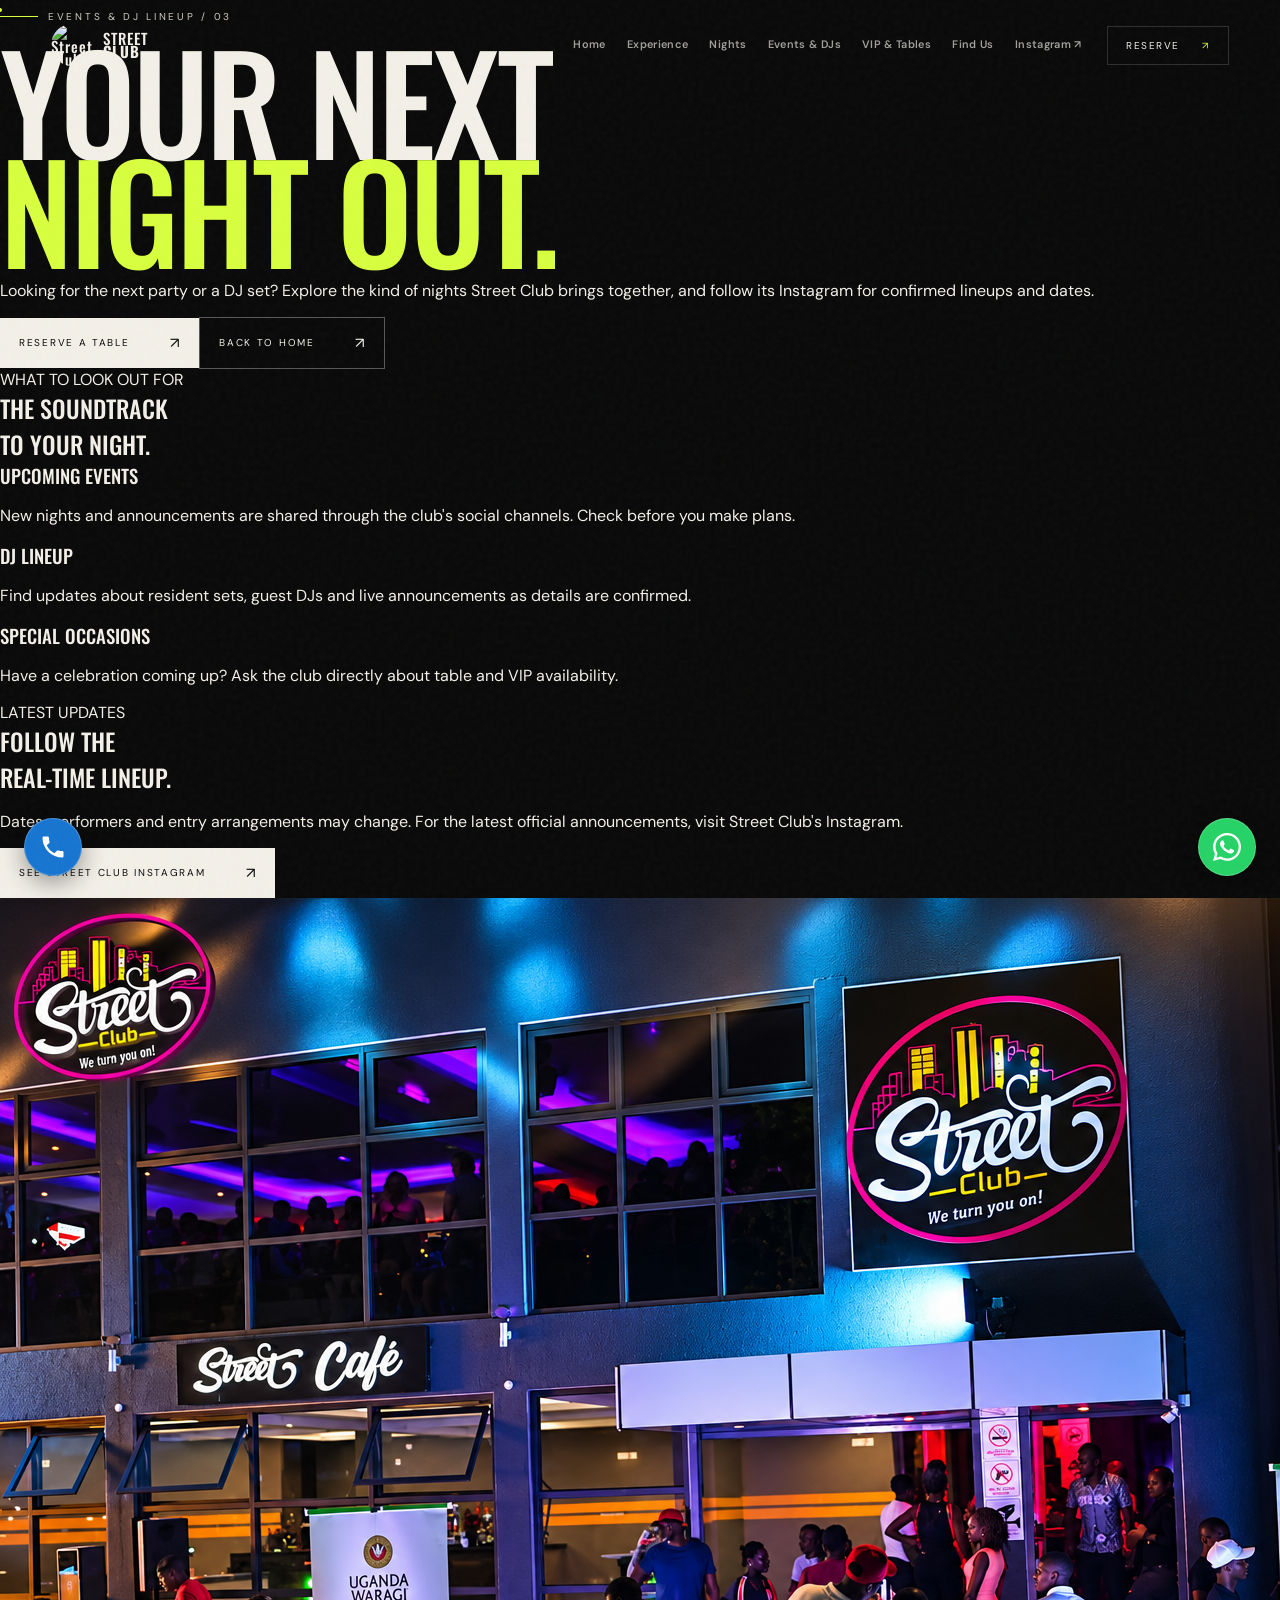
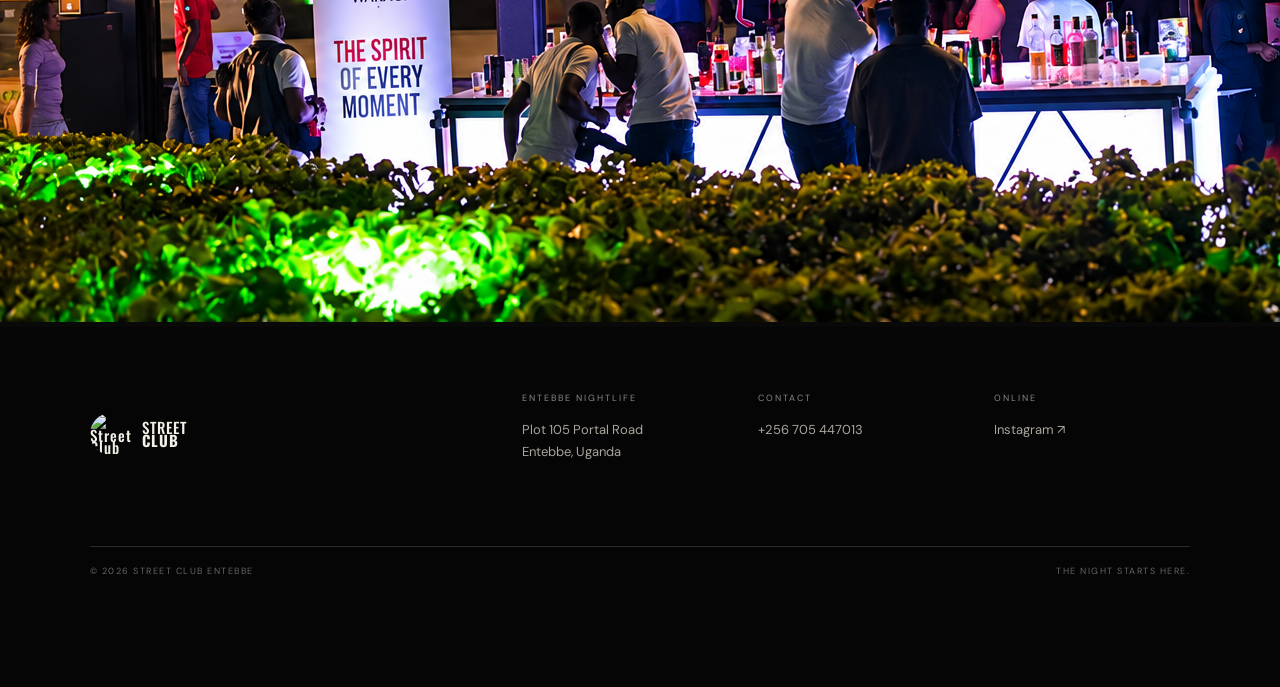
==== events.html @ 78ac686a "Add rich standalone Events & DJs page" ====
<!doctype html>
<html lang="en">
<head>
  <meta charset="UTF-8">
  <meta name="viewport" content="width=device-width, initial-scale=1.0">
  <meta name="theme-color" content="#090909">
  <meta name="description" content="Stay connected to upcoming events, guest DJs and special nights at Street Club Entebbe.">
  <title>Events & DJs | Street Club Entebbe</title>
  <link rel="preconnect" href="https://fonts.googleapis.com">
  <link rel="preconnect" href="https://fonts.gstatic.com" crossorigin>
  <link href="https://fonts.googleapis.com/css2?family=DM+Sans:wght@400;500;600;700&family=Oswald:wght@400;500;600&display=swap" rel="stylesheet">
  <link rel="stylesheet" href="styles.css?v=20261018-food-placement">
</head>
<body class="interior-page"><div class="site-grain" aria-hidden="true"></div><div class="cursor" aria-hidden="true"></div><div class="cursor-dot" aria-hidden="true"></div><div class="progress" aria-hidden="true"></div>
  <header class="nav" id="site-nav">
    <a class="brand" href="index.html" aria-label="Street Club Entebbe home">
      <img class="brand-logo" src="assets/images/street-club/venue-01.jpeg" alt="Street Club Entebbe logo">
      <span>STREET<br><b>CLUB</b></span>
    </a>
    <nav id="mobile-navigation" aria-label="Primary navigation">
      <a href="#top">Home</a>
      <a href="experience.html" data-nav="experience">Experience</a>
      <a href="nights.html" data-nav="nights">Nights</a>
      <a href="events.html" aria-current="page" data-nav="events">Events &amp; DJs</a>
      <a href="vip.html" data-nav="reserve">VIP &amp; Tables</a>
      <a href="visit.html" data-nav="visit">Find Us</a>
      <a href="https://www.instagram.com/street_club_ebbs?stkn=d2d3YXdlMWl2a3o0" target="_blank" rel="noopener">Instagram ↗</a>
    </nav>
    <a class="nav-cta magnetic" href="https://wa.me/256705447013?text=Hi%20Street%20Club%20Entebbe!%20I'd%20like%20to%20reserve%20a%20table%20%2F%20VIP%20section.%20Please%20confirm%20availability." target="_blank" rel="noopener">Reserve <span>↗</span></a>
    <button class="menu" aria-label="Open menu" aria-expanded="false" aria-controls="mobile-navigation"><i></i><i></i></button>
  </header>
<main id="top"><section class="page-hero"><div class="page-hero-image" style="background-image:url('assets/images/street-club/venue-03.jpeg')"></div><div class="page-hero-shade"></div><div class="page-hero-inner"><p class="eyebrow"><span></span>EVENTS & DJ LINEUP / 03</p><h1>YOUR NEXT<br><em>NIGHT OUT.</em></h1><p>Looking for the next party or a DJ set? Explore the kind of nights Street Club brings together, and follow its Instagram for confirmed lineups and dates.</p><div class="page-action-row"><a class="btn btn-light" href="vip.html" >Reserve a table <span>↗</span></a><a class="btn btn-ghost" href="index.html">Back to home <span>↗</span></a></div></div></section><section class="page-section"><div class="page-kicker">WHAT TO LOOK OUT FOR</div><h2>THE SOUNDTRACK<br><span>TO YOUR NIGHT.</span></h2><div class="page-feature-grid"><article><h3>Upcoming events</h3><p>New nights and announcements are shared through the club's social channels. Check before you make plans.</p></article><article><h3>DJ lineup</h3><p>Find updates about resident sets, guest DJs and live announcements as details are confirmed.</p></article><article><h3>Special occasions</h3><p>Have a celebration coming up? Ask the club directly about table and VIP availability.</p></article></div></section><section class="page-section page-social"><div class="page-kicker">LATEST UPDATES</div><h2>FOLLOW THE<br><span>REAL-TIME LINEUP.</span></h2><p>Dates, performers and entry arrangements may change. For the latest official announcements, visit Street Club's Instagram.</p><a href="https://www.instagram.com/street_club_ebbs?stkn=d2d3YXdlMWl2a3o0" target="_blank" rel="noopener" class="btn btn-light">See Street Club Instagram <span>↗</span></a></section><div class="page-image-band"><img src="assets/images/street-club/Street%20Club%20Neon%20Nightlife%20Scene.png" alt="Street Club entrance and guests" loading="lazy"></div></main>
  <footer>
    <div class="footer-top">
      <div class="brand footer-brand"><img class="brand-logo" src="assets/images/street-club/venue-01.jpeg" alt="Street Club Entebbe logo"><span>STREET<br><b>CLUB</b></span></div>
      <div><small>ENTEBBE NIGHTLIFE</small><p>Plot 105 Portal Road<br>Entebbe, Uganda</p></div>
      <div><small>CONTACT</small><p><a href="tel:+256705447013">+256 705 447013</a></p></div>
      <div><small>ONLINE</small><p><a href="https://www.instagram.com/street_club_ebbs?stkn=d2d3YXdlMWl2a3o0" target="_blank" rel="noopener">Instagram ↗</a></p></div>
    </div>
    <div class="footer-bottom"><span>© <span id="year"></span> Street Club Entebbe</span><span>THE NIGHT STARTS HERE.</span></div>
  </footer>

  <a class="floating-contact floating-call" href="tel:+256705447013" aria-label="Call Street Club Entebbe" title="Call Street Club">
    <svg viewBox="0 0 24 24" aria-hidden="true" focusable="false"><path fill="currentColor" d="M6.62 10.79a15.05 15.05 0 0 0 6.59 6.59l2.2-2.2a1 1 0 0 1 1.02-.24 11.36 11.36 0 0 0 3.57.57 1 1 0 0 1 1 1V20a1 1 0 0 1-1 1A17 17 0 0 1 3 4a1 1 0 0 1 1-1h3.5a1 1 0 0 1 1 1 11.36 11.36 0 0 0 .57 3.57 1 1 0 0 1-.25 1.02z"/></svg>
  </a>
  <a class="floating-contact floating-whatsapp" href="https://wa.me/256705447013" target="_blank" rel="noopener" aria-label="Chat with Street Club Entebbe on WhatsApp" title="Chat on WhatsApp">
    <svg viewBox="0 0 24 24" aria-hidden="true" focusable="false"><path fill="currentColor" d="M20.52 3.48A11.87 11.87 0 0 0 12.04 0C5.46 0 .1 5.35.1 11.93c0 2.1.55 4.15 1.6 5.96L0 24l6.25-1.64a11.94 11.94 0 0 0 5.79 1.47h.01c6.58 0 11.94-5.35 11.94-11.93 0-3.19-1.24-6.18-3.47-8.42zM12.05 21.82a9.9 9.9 0 0 1-5.05-1.38l-.36-.21-3.71.97.99-3.62-.24-.37a9.86 9.86 0 0 1-1.52-5.28c0-5.47 4.45-9.92 9.9-9.92a9.84 9.84 0 0 1 7.02 2.91 9.86 9.86 0 0 1 2.9 7.02c0 5.47-4.45 9.92-9.93 9.92zm5.44-7.43c-.3-.15-1.76-.87-2.03-.97-.27-.1-.47-.15-.67.15-.2.3-.77.97-.94 1.17-.17.2-.35.22-.64.07-.3-.15-1.26-.46-2.4-1.48-.89-.79-1.49-1.77-1.66-2.07-.17-.3-.02-.46.13-.61.13-.13.3-.35.45-.52.15-.17.2-.3.3-.5.1-.2.05-.37-.03-.52-.07-.15-.67-1.61-.92-2.21-.24-.58-.48-.5-.67-.51h-.57c-.2 0-.52.07-.8.37-.27.3-1.04 1.02-1.04 2.48s1.07 2.87 1.21 3.07c.15.2 2.1 3.21 5.08 4.5.71.3 1.26.48 1.69.62.71.23 1.36.2 1.87.12.57-.09 1.76-.72 2.01-1.41.25-.69.25-1.29.17-1.41-.07-.12-.27-.2-.57-.35z"/></svg>
  </a>

<script src="script.js?v=20261018-navigation"></script></body></html>
---- styles.css ----
:root{
  --bg:#090909;
  --surface:#11110f;
  --text:#f3f0e8;
  --muted:#a8a39a;
  --line:rgba(243,240,232,.16);
  --accent:#d8ff3e;
  --max:1440px
}

*{box-sizing:border-box}

html{scroll-behavior:auto}

body{
  margin:0;
  background:var(--bg);
  color:var(--text);
  font-family:"DM Sans",sans-serif;
  overflow-x:hidden
}

body.menu-open{overflow:hidden}

a{
  color:inherit;
  text-decoration:none
}

.site-grain{
  position:fixed;
  inset:0;
  z-index:100;
  pointer-events:none;
  opacity:.035;
  background-image:url("data:image/svg+xml,%3Csvg viewBox='0 0 180 180' xmlns='http://www.w3.org/2000/svg'%3E%3Cfilter id='n'%3E%3CfeTurbulence type='fractalNoise' baseFrequency='.9' numOctaves='3' stitchTiles='stitch'/%3E%3C/filter%3E%3Crect width='100%25' height='100%25' filter='url(%23n)'/%3E%3C/svg%3E")
}

.progress{
  position:fixed;
  z-index:101;
  top:0;
  left:0;
  height:2px;
  width:0;
  background:var(--accent);
  pointer-events:none
}

.cursor,.cursor-dot{
  position:fixed;
  pointer-events:none;
  z-index:200;
  border-radius:50%;
  transform:translate(-50%,-50%);
  opacity:0
}

@media(pointer:fine){
  .cursor{
    width:38px;
    height:38px;
    border:1px solid rgba(255,255,255,.55);
    transition:width .2s,height .2s,opacity .2s
  }

  .cursor-dot{
    width:4px;
    height:4px;
    background:var(--accent);
    opacity:1
  }

  .cursor.is-visible{opacity:1}

  .cursor.is-hover{
    width:62px;
    height:62px;
    background:rgba(216,255,62,.08);
    border-color:var(--accent)
  }
}

.nav{
  position:fixed;
  top:0;
  left:0;
  width:100%;
  z-index:90;
  padding:24px 4vw;
  display:flex;
  align-items:center;
  justify-content:space-between;
  transition:background .35s,padding .35s,backdrop-filter .35s
}

.nav.scrolled{
  padding-top:15px;
  padding-bottom:15px;
  background:rgba(9,9,9,.76);
  backdrop-filter:blur(18px);
  border-bottom:1px solid rgba(255,255,255,.08)
}

.brand{
  display:flex;
  align-items:center;
  gap:10px;
  font:500 15px/.84 Oswald,sans-serif;
  letter-spacing:1px
}

.brand-logo{
  width:42px;
  height:42px;
  display:block;
  flex:0 0 42px;
  object-fit:cover;
  border-radius:50%
}

.nav nav{
  display:flex;
  gap:38px;
  font-size:11px;
  text-transform:uppercase;
  letter-spacing:1.8px
}

.nav nav a{
  position:relative;
  opacity:.65;
  transition:opacity .2s
}

.nav nav a:after{
  content:"";
  position:absolute;
  left:0;
  bottom:-8px;
  width:0;
  height:1px;
  background:var(--accent);
  transition:width .25s
}

.nav nav a:hover,
.nav nav a.active{opacity:1}

.nav nav a.active:after{width:100%}

.nav-cta{
  border:1px solid var(--line);
  padding:12px 18px;
  font-size:10px;
  text-transform:uppercase;
  letter-spacing:1.5px
}

.nav-cta span{
  color:var(--accent);
  margin-left:18px
}

.menu{display:none}


/* HERO */

.hero{
  min-height:100svh;
  position:relative;
  display:flex;
  align-items:flex-end;
  padding:0 7vw 9vh;
  overflow:hidden
}

.hero-bg,
.feature-photo,
.split-photo,
.gallery>div,
.visit-bg{
  background-position:center;
  background-size:cover;
  background-repeat:no-repeat
}

/*
  Default/mobile hero remains the ORIGINAL photo.
*/
.hero-bg{
  position:absolute;
  inset:-3%;
  background-image:url("assets/images/street-club/venue-04.jpeg");
  transform:scale(1.03);
  animation:heroIn 1.4s cubic-bezier(.2,.7,.2,1) both
}

.hero-overlay{
  position:absolute;
  inset:0;
  background:
    linear-gradient(90deg,rgba(0,0,0,.84),rgba(0,0,0,.18) 75%),
    linear-gradient(0deg,rgba(0,0,0,.82),transparent 58%)
}

.hero-index{
  position:absolute;
  right:7vw;
  top:48%;
  writing-mode:vertical-rl;
  font:10px Oswald;
  letter-spacing:2px;
  color:#aaa59c;
  opacity:.8
}

.hero-index span{
  color:var(--accent);
  margin-top:15px
}

.hero-content{
  position:relative;
  max-width:900px
}

.eyebrow,.section-tag{
  font-size:10px;
  letter-spacing:2.7px;
  text-transform:uppercase;
  color:#d0cbc1
}

.eyebrow{
  display:flex;
  align-items:center;
  gap:10px;
  margin-bottom:23px
}

.eyebrow span{
  width:38px;
  height:1px;
  background:var(--accent)
}

h1,h2,h3{
  font-family:Oswald,sans-serif;
  font-weight:500;
  margin:0;
  text-transform:uppercase
}

h1{
  font-size:clamp(72px,10.5vw,160px);
  line-height:.81;
  letter-spacing:-3px
}

h1 em{
  font-style:normal;
  color:var(--accent)
}

.hero-copy{
  max-width:430px;
  color:#ddd;
  margin:30px 0;
  font-size:16px;
  line-height:1.65
}

.hero-actions{
  display:flex;
  gap:10px
}

.btn{
  display:inline-flex;
  align-items:center;
  justify-content:space-between;
  gap:40px;
  padding:15px 19px;
  font-size:10px;
  text-transform:uppercase;
  letter-spacing:1.7px;
  transition:transform .25s,background .25s
}

.btn-light{
  background:var(--text);
  color:#090909
}

.btn-ghost{
  border:1px solid rgba(255,255,255,.32)
}

.btn:hover{transform:translateY(-2px)}

.btn-light:hover{background:var(--accent)}

.btn span{font-size:15px}

.hero-bottom{
  position:absolute;
  bottom:24px;
  left:7vw;
  right:7vw;
  display:flex;
  gap:13px;
  font-size:9px;
  letter-spacing:2px;
  color:#bdb8af
}

.hero-bottom .scroll{margin-left:auto}


/* MAIN SECTIONS */

.section-pad{
  max-width:var(--max);
  margin:auto;
  padding:145px 7vw
}

.section-tag{
  display:flex;
  gap:12px;
  align-items:center
}

.section-tag span{color:var(--accent)}

.intro-grid{
  display:grid;
  grid-template-columns:1.2fr .8fr;
  gap:8vw;
  margin-top:55px
}

.intro h2,
.events h2,
.visit h2{
  font-size:clamp(50px,6.8vw,100px);
  line-height:.88;
  letter-spacing:-1px
}

.intro h2 span,
.events h2 span,
.visit h2 span{
  color:var(--accent)
}

.intro-copy{
  padding-top:8px;
  max-width:470px
}

.intro-copy p{
  font-size:17px;
  line-height:1.75;
  color:#c1bdb5;
  margin:0 0 22px
}

.pill-row{
  display:flex;
  flex-wrap:wrap;
  gap:7px;
  margin-top:35px
}

.pill-row span{
  font-size:9px;
  letter-spacing:1.5px;
  border:1px solid var(--line);
  padding:9px 11px
}

.feature-image{
  height:78vh;
  position:relative;
  overflow:hidden
}

.feature-photo{
  position:absolute;
  inset:0;
  background-image:url("assets/images/street-club/Street%20Club%20Neon%20Nightlife%20Scene.png");
  transition:transform 1.2s cubic-bezier(.2,.7,.2,1)
}

.feature-image:hover .feature-photo{
  transform:scale(1.025)
}

.feature-photo:after,
.split-photo:after,
.gallery>div:after{
  content:"";
  position:absolute;
  inset:0;
  background:linear-gradient(0deg,rgba(0,0,0,.55),transparent 48%)
}

.photo-caption{
  position:absolute;
  z-index:2;
  bottom:28px;
  left:7vw;
  right:7vw;
  display:flex;
  justify-content:space-between;
  font:10px Oswald;
  letter-spacing:2px
}

.split{
  display:grid;
  grid-template-columns:1fr 1fr;
  min-height:90vh
}

.split-copy{
  display:flex;
  flex-direction:column;
  justify-content:center
}

.split-copy h2{
  font-size:clamp(58px,7vw,105px);
  line-height:.84;
  margin:40px 0
}

.split-copy h2 span{color:var(--accent)}

.split-copy p{
  max-width:420px;
  color:#aaa59c;
  line-height:1.7
}

.text-link{
  margin-top:30px;
  font-size:10px;
  letter-spacing:1.7px;
  text-transform:uppercase;
  width:max-content;
  border-bottom:1px solid #666;
  padding-bottom:8px
}

.text-link b{
  color:var(--accent);
  font-size:15px;
  margin-left:12px
}

.split-photo{
  position:relative;
  background-image:url("https://images.unsplash.com/photo-1773620496679-170116547ce5?auto=format&fit=crop&w=960&h=700&q=78");
  overflow:hidden
}

.split-photo:hover{filter:brightness(1.05)}

.vertical-label{
  position:absolute;
  right:22px;
  top:50%;
  writing-mode:vertical-rl;
  font:10px Oswald;
  letter-spacing:2px;
  z-index:2
}

.image-number{
  position:absolute;
  z-index:2;
  bottom:26px;
  left:28px;
  font:10px Oswald;
  letter-spacing:2px;
  color:#d8ff3e
}


/* EVENTS */

.events{
  background:var(--surface);
  max-width:none
}

.events-head{
  display:flex;
  justify-content:space-between;
  align-items:end;
  gap:60px;
  margin:55px 0 80px
}

.events-head p{
  max-width:380px;
  color:#aaa59c;
  line-height:1.65
}

.event-list{
  border-top:1px solid var(--line)
}

.event-list article{
  display:grid;
  grid-template-columns:80px 1fr 30px;
  align-items:center;
  border-bottom:1px solid var(--line);
  padding:26px 0;
  transition:padding .3s,background .3s
}

.event-list article:hover{
  padding-left:14px;
  background:rgba(216,255,62,.035)
}

.event-no,small{
  font-size:9px;
  letter-spacing:2px;
  color:#888
}

.event-list h3{
  font-size:clamp(25px,3vw,43px);
  letter-spacing:.5px;
  margin-top:8px
}

.arrow{
  color:var(--accent);
  font-size:20px
}


/* GALLERY */

.gallery{
  display:grid;
  grid-template-columns:1.3fr .7fr;
  grid-template-rows:65vh 22vh;
  position:relative
}

.gallery>div{position:relative}

.gallery-large{
  grid-row:1/3;
  background-image:url("assets/images/street-club/venue-03.jpeg")
}

.photo-4{
  background-image:url("assets/images/street-club/venue-04.jpeg")
}

.gallery-copy{
  padding:25px 30px;
  background:var(--accent)!important;
  color:#090909;
  display:flex;
  flex-direction:column;
  justify-content:space-between;
  z-index:2
}

.gallery-copy span{
  font-size:10px;
  letter-spacing:2px
}

.gallery-copy strong{
  font:500 clamp(42px,5vw,72px)/.82 Oswald;
  text-transform:uppercase
}

.gallery-copy em{
  font:10px Oswald;
  letter-spacing:2px;
  font-style:normal
}


/* VISIT */

.visit{
  min-height:88vh;
  position:relative;
  padding:120px 7vw;
  display:flex;
  align-items:center
}

.visit-bg{
  position:absolute;
  inset:0;
  background-image:url("assets/images/street-club/visit.jpg")
}

.visit-overlay{
  position:absolute;
  inset:0;
  background:linear-gradient(90deg,rgba(0,0,0,.82),rgba(0,0,0,.48))
}

.visit-content{
  position:relative;
  width:100%;
  max-width:var(--max);
  margin:auto
}

.visit h2{
  margin:45px 0 65px
}

.visit-grid{
  display:grid;
  grid-template-columns:repeat(3,1fr);
  gap:40px;
  border-top:1px solid var(--line);
  padding-top:25px;
  margin-bottom:50px
}

.visit-grid small{
  display:block;
  margin-bottom:12px
}

.visit-grid p{
  font-size:15px;
  line-height:1.6;
  color:#ddd
}

.visit-grid a{
  border-bottom:1px solid #777
}


/* FOOTER */

footer{
  padding:65px 7vw 25px;
  background:#050505
}

.footer-top{
  display:grid;
  grid-template-columns:2fr 1fr 1fr 1fr;
  gap:40px;
  padding-bottom:70px
}

.footer-top small{
  display:block;
  margin-bottom:15px
}

.footer-top p{
  color:#aaa59c;
  font-size:13px;
  line-height:1.7
}

.footer-bottom{
  border-top:1px solid var(--line);
  padding-top:18px;
  display:flex;
  justify-content:space-between;
  color:#666;
  font-size:9px;
  letter-spacing:1.5px;
  text-transform:uppercase
}


/* REVEALS */

.reveal{
  opacity:0;
  transform:translateY(28px);
  transition:opacity .8s ease,transform .9s cubic-bezier(.2,.7,.2,1)
}

.reveal.visible{
  opacity:1;
  transform:none
}


/* ORIGINAL MOBILE HERO ANIMATION */

@keyframes heroIn{
  from{
    transform:scale(1.12);
    filter:brightness(.6)
  }
  to{
    transform:scale(1.03);
    filter:brightness(1)
  }
}


/* MOBILE */

@media(max-width:800px){

  .nav{
    padding:18px 20px
  }

  .nav.scrolled{
    padding:12px 20px
  }

  .nav nav{
    position:fixed;
    inset:0;
    display:flex;
    visibility:hidden;
    opacity:0;
    pointer-events:none;
    flex-direction:column;
    justify-content:center;
    gap:24px;
    padding:90px 28px;
    background:rgba(9,9,9,.97);
    backdrop-filter:blur(20px);
    transition:opacity .3s,visibility .3s
  }

  .nav nav.open{
    visibility:visible;
    opacity:1;
    pointer-events:auto
  }

  .nav nav a{
    font:500 48px/.95 Oswald;
    text-transform:uppercase;
    letter-spacing:-.5px
  }

  .nav nav a:after{
    display:none
  }

  .nav-cta{
    display:none
  }

  .menu{
    display:flex;
    position:relative;
    z-index:2;
    flex-direction:column;
    gap:6px;
    background:none;
    border:0;
    padding:8px
  }

  .menu i{
    display:block;
    width:25px;
    height:1px;
    background:#fff;
    transition:transform .25s
  }

  .menu.open i:first-child{
    transform:translateY(3.5px) rotate(45deg)
  }

  .menu.open i:last-child{
    transform:translateY(-3.5px) rotate(-45deg)
  }

  .hero{
    padding:0 20px 72px;
    min-height:100svh
  }

  /*
    IMPORTANT:
    Mobile uses the same high-resolution image as desktop.
  */
  .hero-bg{
    background-image:url("assets/images/street-club/desktop-hero.png.png");
    background-position:60% center
  }

  .hero-overlay{
    background:
      linear-gradient(90deg,rgba(0,0,0,.78),rgba(0,0,0,.2)),
      linear-gradient(0deg,rgba(0,0,0,.85),transparent 60%)
  }

  .hero-index{
    right:20px;
    top:40%;
    font-size:8px
  }

  h1{
    font-size:clamp(62px,18vw,105px);
    letter-spacing:-2px
  }

  .hero-copy{
    font-size:15px;
    margin:20px 0
  }

  .hero-actions{
    flex-direction:column;
    align-items:stretch
  }

  .hero-bottom{
    left:20px;
    right:20px;
    bottom:18px;
    font-size:8px
  }

  .hero-bottom .scroll{
    display:none
  }

  .section-pad{
    padding:90px 20px
  }

  .intro-grid{
    grid-template-columns:1fr;
    gap:35px;
    margin-top:40px
  }

  .intro h2,
  .events h2{
    font-size:58px
  }

  .intro-copy p{
    font-size:16px
  }

  .feature-image{
    height:58vh
  }

  .split{
    grid-template-columns:1fr;
    min-height:auto
  }

  .split-copy{
    padding:90px 20px
  }

  .split-copy h2{
    font-size:65px;
    margin:35px 0
  }

  .split-photo{
    height:65vh
  }

  .events-head{
    display:block;
    margin:40px 0
  }

  .events-head p{
    margin-top:30px
  }

  .event-list article{
    grid-template-columns:45px 1fr 20px;
    padding:20px 0
  }

  .event-list h3{
    font-size:25px
  }

  .gallery{
    grid-template-columns:1fr;
    grid-template-rows:35vh 22vh
  }

  /* Hide only the large venue-03 gallery photograph below reservations on mobile. */
  .gallery-large{
    display:none
  }

  .visit{
    min-height:auto;
    padding:90px 20px
  }

  .visit h2{
    font-size:65px;
    margin:35px 0 50px
  }

  .visit-grid{
    grid-template-columns:1fr;
    gap:25px;
    margin-bottom:40px
  }

  .footer-top{
    grid-template-columns:1fr 1fr;
    padding-bottom:45px
  }

  .footer-brand{
    grid-column:1/-1
  }

  .footer-bottom{
    gap:20px
  }

  .footer-bottom span:last-child{
    display:none
  }
}


/* ACCESSIBILITY */

@media(prefers-reduced-motion:reduce){
  html{
    scroll-behavior:auto
  }

  .reveal,
  .hero-bg{
    animation:none;
    transition:none
  }

  .cursor,
  .cursor-dot{
    display:none
  }
}


/* Reservations, event gallery and directions */

section[id]{
  scroll-margin-top:95px
}

.event-gallery{
  display:grid;
  grid-template-columns:repeat(3,minmax(0,1fr));
  gap:24px
}

.event-card{
  display:block;
  border-bottom:1px solid var(--line)
}

.event-card img{
  display:block;
  width:100%;
  height:300px;
  object-fit:cover
}

.event-card>div{
  padding:24px 0
}

.event-card h3{
  font-size:30px;
  margin-top:12px
}

.event-card p,
.reservation p{
  color:var(--muted);
  line-height:1.7
}

.event-card span{
  font-size:11px;
  color:var(--accent);
  letter-spacing:1px
}

.event-card:hover h3{
  color:var(--accent)
}

a:focus-visible,
button:focus-visible,
input:focus-visible,
select:focus-visible,
textarea:focus-visible{
  outline:2px solid var(--accent);
  outline-offset:5px
}

.reservation-grid{
  display:grid;
  grid-template-columns:1fr 1fr;
  gap:8vw;
  margin-top:50px
}

.reservation h2{
  font-size:clamp(50px,6.8vw,100px);
  line-height:.9
}

.reservation h2 span{
  color:var(--accent)
}

.reservation label{
  display:block;
  font-size:12px;
  margin-bottom:10px
}

.reservation input,
.reservation select,
.reservation textarea{
  width:100%;
  padding:14px;
  background:#181816;
  color:var(--text);
  border:1px solid var(--line);
  font:inherit;
  min-width:0;
  color-scheme:dark;
  margin-bottom:22px
}

.reservation-fields{
  display:grid;
  grid-template-columns:1fr 1fr;
  gap:18px
}

.reservation button{
  width:100%;
  border:0;
  cursor:pointer;
  font-family:inherit;
  line-height:1.5
}

.reservation .reservation-note{
  font-size:12px
}

.map-section{
  padding:0 7vw 65px
}

.map-section iframe{
  display:block;
  width:100%;
  height:450px;
  border:0
}

.map-section .text-link{
  display:inline-block
}

@media(max-width:800px){

  .event-gallery,
  .reservation-grid{
    grid-template-columns:1fr
  }

  .event-card img{
    height:280px
  }

  .reservation-grid{
    gap:30px
  }

  .nav nav{
    gap:18px
  }

  .nav nav a{
    font-size:38px
  }

  .map-section{
    padding:0 20px 45px
  }

  .map-section iframe{
    height:350px
  }
}

@media(max-width:380px){
  .reservation-fields{
    grid-template-columns:1fr
  }
}


/* Direct contact actions */

.floating-contact{
  position:fixed;
  bottom:calc(24px + env(safe-area-inset-bottom,0px));
  z-index:95;
  width:58px;
  height:58px;
  border-radius:50%;
  display:flex;
  align-items:center;
  justify-content:center;
  color:#fff;
  box-shadow:0 6px 24px rgba(0,0,0,.4);
  border:1px solid rgba(255,255,255,.22);
  transition:transform .2s,filter .2s
}

.floating-contact svg{
  display:block;
  width:28px;
  height:28px
}

.floating-call{
  left:calc(24px + env(safe-area-inset-left,0px));
  background:#1675d1
}

.floating-whatsapp{
  right:calc(24px + env(safe-area-inset-right,0px));
  background:#25d366
}

.floating-contact:hover{
  transform:translateY(-3px);
  filter:brightness(1.08)
}

body.menu-open .floating-contact{
  visibility:hidden
}

footer{
  padding-bottom:110px
}

@media(max-width:800px){

  .floating-contact{
    width:52px;
    height:52px;
    bottom:calc(18px + env(safe-area-inset-bottom,0px))
  }

  .floating-call{
    left:calc(16px + env(safe-area-inset-left,0px))
  }

  .floating-whatsapp{
    right:calc(16px + env(safe-area-inset-right,0px))
  }

  .floating-contact svg{
    width:26px;
    height:26px
  }
}

@media(prefers-reduced-motion:reduce){
  .floating-contact{
    transition:none
  }
}


/* =========================================================
   HIGH-QUALITY DESKTOP HERO
   ========================================================= */

@keyframes heroInDesktop{
  from{
    transform:scale(1.015);
    filter:brightness(.72)
  }

  to{
    transform:scale(1);
    filter:brightness(1)
  }
}

/*
  Desktop only:
  Use the generated high-resolution hero.

  Mobile is unaffected by this rule.
*/
@media(min-width:801px){

  .hero{
    min-height:100vh;
    min-height:100svh
  }

  .hero-bg{
    background-image:url("assets/images/street-club/desktop-hero.png.png");
    inset:0;
    transform:none;
    background-position:center center;
    background-size:cover;
    background-repeat:no-repeat;
    image-rendering:auto;
    animation:heroInDesktop 1.2s cubic-bezier(.2,.7,.2,1) both;
    will-change:transform
  }
}


/* Desktop: one high-quality, stationary photo for the Experience area. */
@media (min-width:801px) {
  .feature-image {
    margin:0;
    height:min(76vh,820px);
  }
  .feature-image.reveal {
    opacity:1;
    transform:none;
    transition:none;
  }
  .feature-photo,
  .feature-image:hover .feature-photo {
    transform:none;
    transition:none;
  }
  /* Keep the Nights copy spacious instead of stacking a second photo. */
  .split {
    grid-template-columns:minmax(0,1fr);
    min-height:auto;
  }
  .split-copy {
    width:100%;
  }
  .split-photo {
    display:none;
  }
}


/* Lightweight placeholder: the Google Maps embed is requested only on click. */
.map-preview {
  height:450px;
  display:grid;
  place-items:center;
  text-align:center;
  padding:32px;
  border:1px solid var(--line);
  background:radial-gradient(ellipse at 65% 40%,rgba(216,255,62,.10),transparent 55%),#141411;
}
.map-preview-content {max-width:600px}
.map-preview-label {font-size:10px;letter-spacing:2px;color:var(--accent)}
.map-preview h2 {font-size:clamp(42px,6vw,75px);margin:18px 0}
.map-preview p {font-size:15px;color:var(--muted);line-height:1.6}
.map-load-button {
  margin-top:20px;
  border:1px solid var(--accent);
  background:var(--accent);
  color:#090909;
  padding:16px 24px;
  font:600 12px "DM Sans",sans-serif;
  letter-spacing:1px;
  cursor:pointer;
}
.map-load-button:hover {background:#f3f0e8;border-color:#f3f0e8}
.map-load-button:focus-visible {outline:2px solid #fff;outline-offset:4px}
@media(max-width:800px){.map-preview {height:350px;padding:22px}}


/* Compact, ERRH-inspired navigation with Street Club styling. */
@media (min-width:801px) {
  .nav {gap:clamp(14px,2vw,32px)}
  .nav nav {gap:clamp(12px,1.65vw,27px);margin-left:auto}
  .nav nav a {font:600 clamp(10px,.85vw,12px)/1.4 "DM Sans",sans-serif;letter-spacing:.35px;text-transform:none;white-space:nowrap}
  .nav-cta {white-space:nowrap;flex-shrink:0}
}
@media (max-width:800px) {
  .nav {align-items:center;gap:12px}
  .nav nav {
    position:absolute;
    inset:auto 12px auto 12px;
    top:100%;
    display:flex;
    flex-direction:column;
    justify-content:flex-start;
    gap:0;
    padding:10px 18px 16px;
    max-height:calc(100dvh - 90px);
    overflow-y:auto;
    border:1px solid rgba(255,255,255,.15);
    border-radius:10px;
    background:rgba(17,17,15,.98);
    box-shadow:0 18px 55px rgba(0,0,0,.55);
    backdrop-filter:blur(18px);
    visibility:hidden;
    opacity:0;
    pointer-events:none;
    transform:translateY(-8px);
    transition:opacity .2s ease,transform .2s ease,visibility .2s ease;
  }
  .nav nav.open {visibility:visible;opacity:1;pointer-events:auto;transform:translateY(0)}
  .nav nav a {
    display:block;
    width:100%;
    padding:13px 3px;
    border-bottom:1px solid rgba(255,255,255,.12);
    font:600 15px/1.4 "DM Sans",sans-serif;
    letter-spacing:.2px;
    text-transform:none;
    opacity:.88;
  }
  .nav nav a:last-child {border-bottom:0;color:var(--accent)}
  .nav nav a.active {color:var(--accent);opacity:1}
  .nav nav a:focus-visible {outline:2px solid var(--accent);outline-offset:-2px}
  .menu {margin-left:auto;cursor:pointer}
  body.menu-open {overflow:auto}
}
@media (prefers-reduced-motion:reduce) {
  .nav nav {transition:none}
}
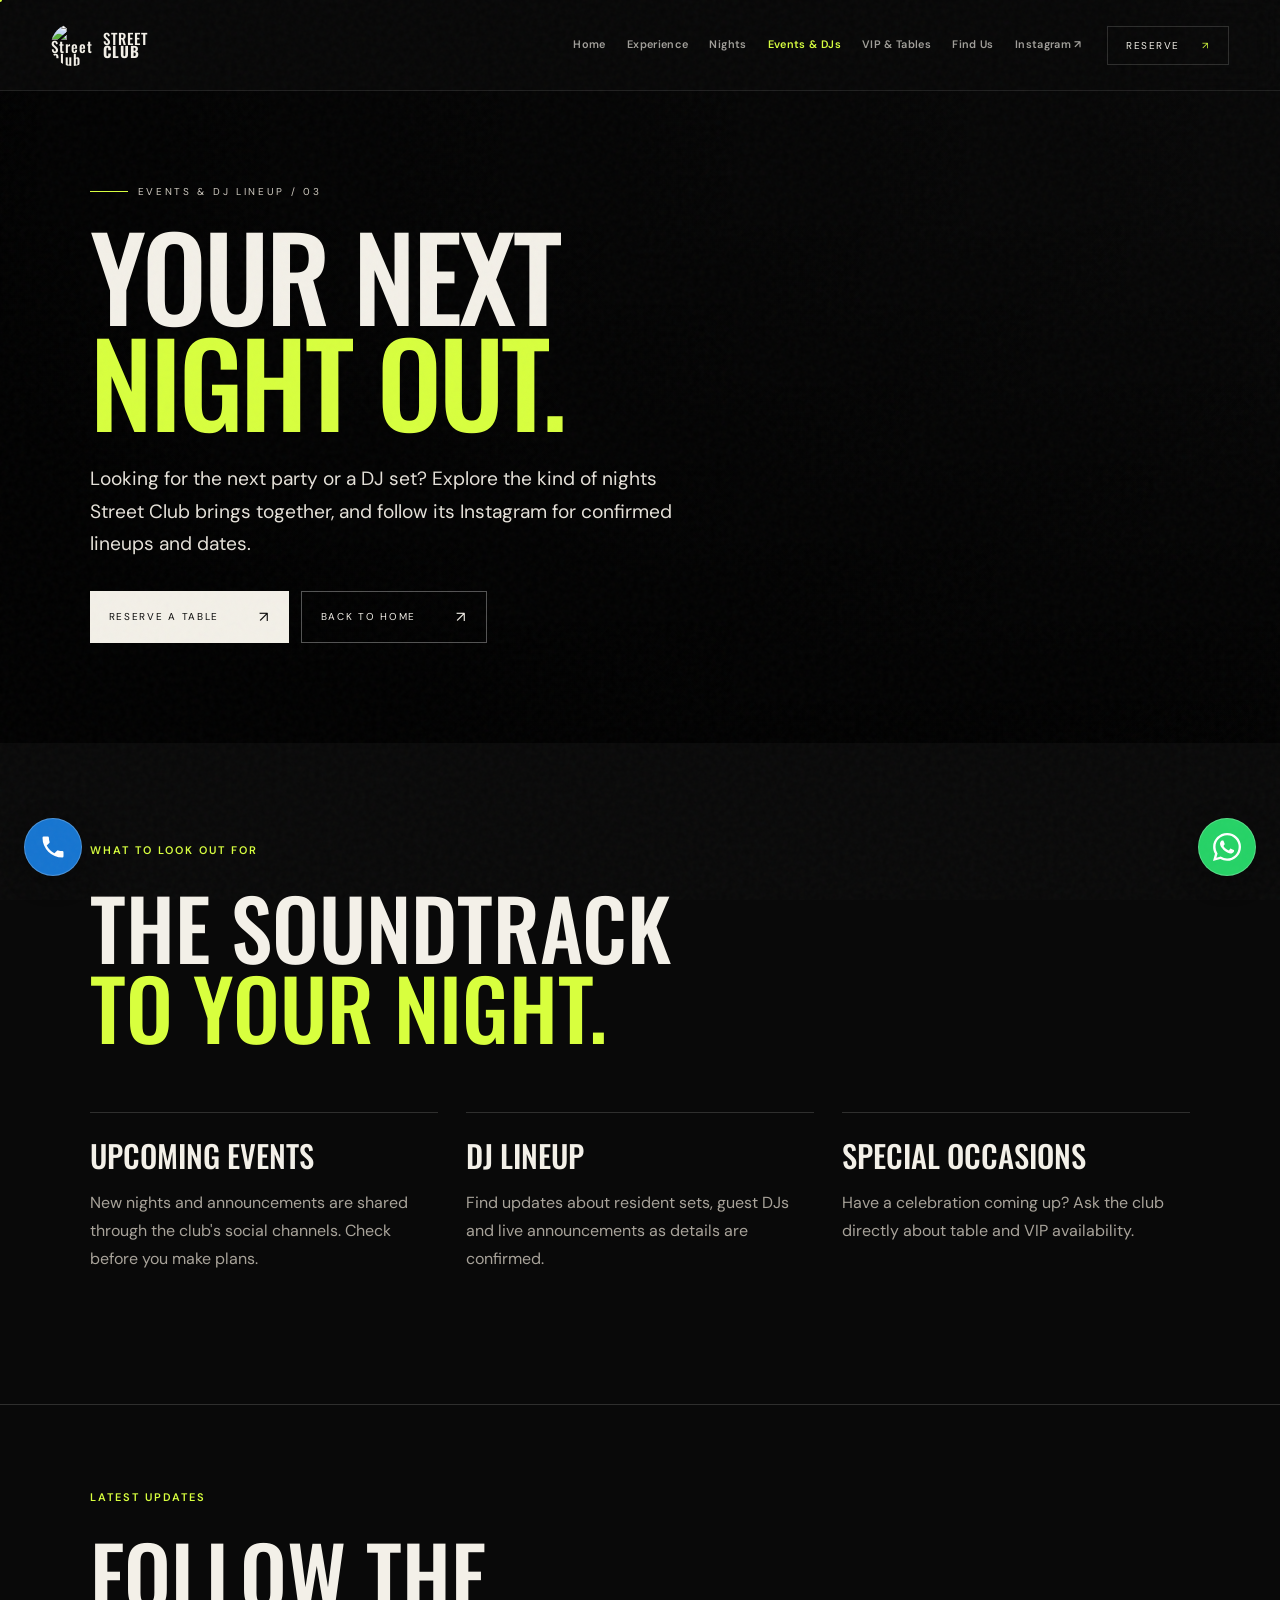
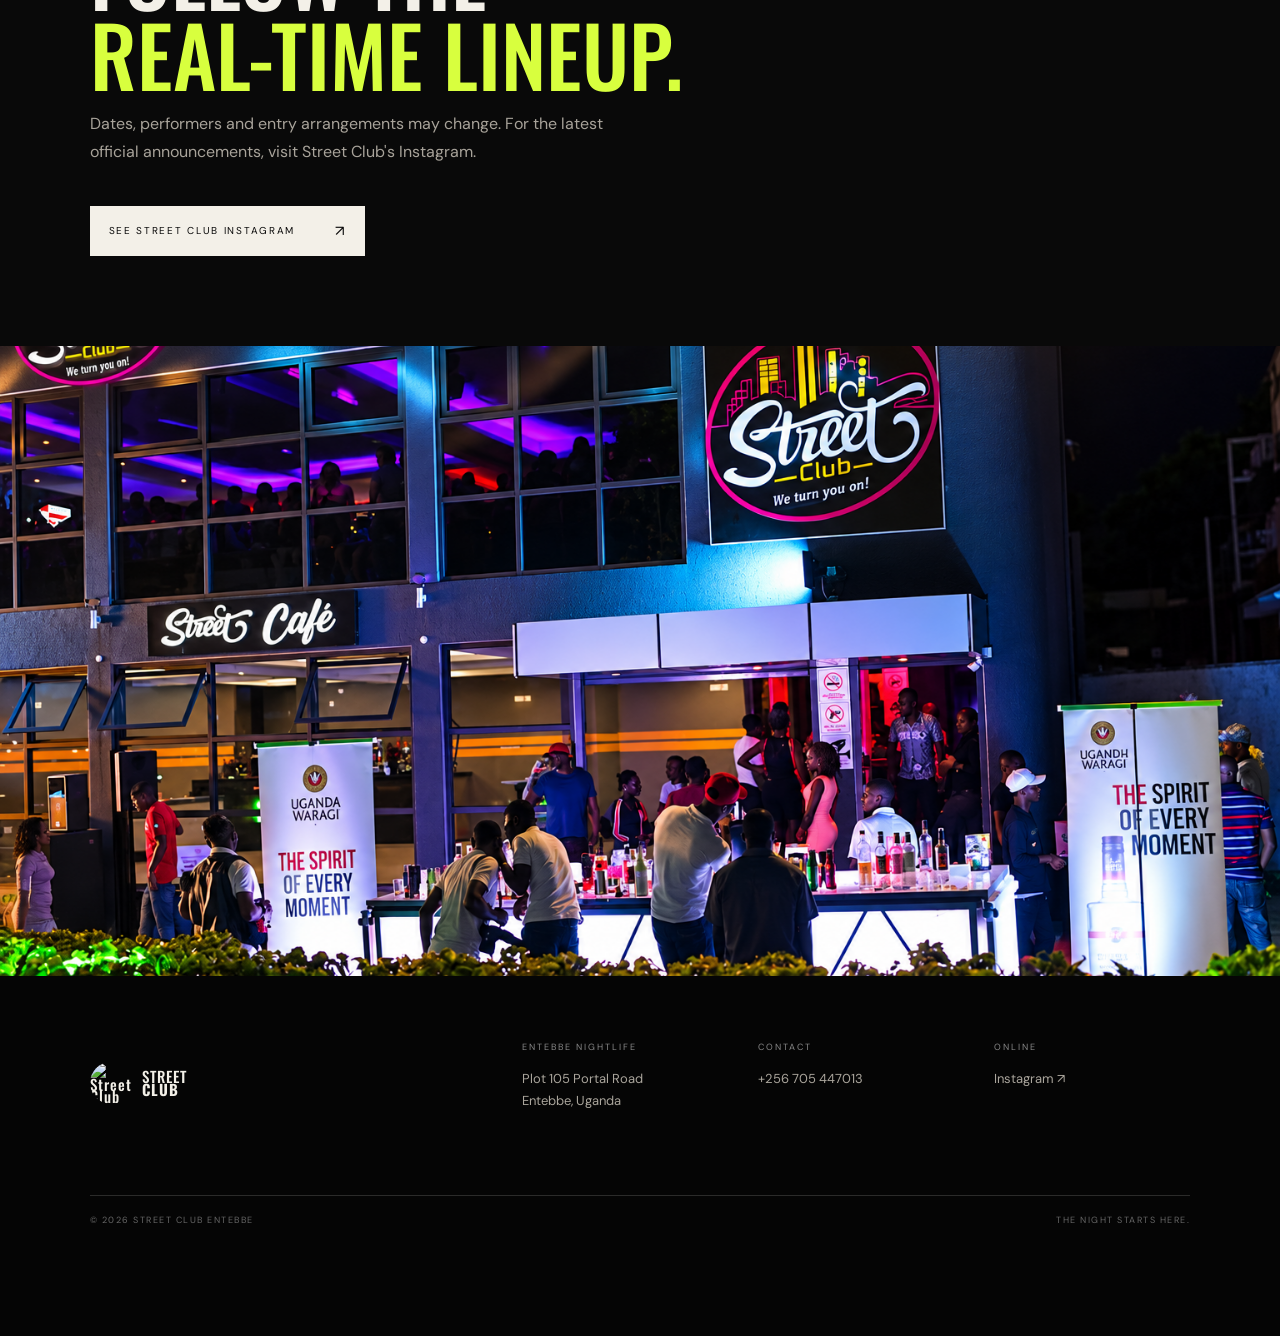
==== commit 5f08568e: "Link events.html to standalone Street Club pages" ====
--- a/events.html
+++ b/events.html
@@ -9,7 +9,7 @@
   <link rel="preconnect" href="https://fonts.googleapis.com">
   <link rel="preconnect" href="https://fonts.gstatic.com" crossorigin>
   <link href="https://fonts.googleapis.com/css2?family=DM+Sans:wght@400;500;600;700&family=Oswald:wght@400;500;600&display=swap" rel="stylesheet">
-  <link rel="stylesheet" href="styles.css?v=20261018-food-placement">
+  <link rel="stylesheet" href="styles.css?v=20261018-pages">
 </head>
 <body class="interior-page"><div class="site-grain" aria-hidden="true"></div><div class="cursor" aria-hidden="true"></div><div class="cursor-dot" aria-hidden="true"></div><div class="progress" aria-hidden="true"></div>
   <header class="nav" id="site-nav">
@@ -18,7 +18,7 @@
       <span>STREET<br><b>CLUB</b></span>
     </a>
     <nav id="mobile-navigation" aria-label="Primary navigation">
-      <a href="#top">Home</a>
+      <a href="index.html">Home</a>
       <a href="experience.html" data-nav="experience">Experience</a>
       <a href="nights.html" data-nav="nights">Nights</a>
       <a href="events.html" aria-current="page" data-nav="events">Events &amp; DJs</a>
--- a/styles.css
+++ b/styles.css
@@ -1364,3 +1364,46 @@
 @media (prefers-reduced-motion:reduce) {
   .nav nav {transition:none}
 }
+
+
+/* Standalone pages: consistent branded editorial layout. */
+.interior-page .nav {background:rgba(9,9,9,.85);backdrop-filter:blur(16px);border-bottom:1px solid rgba(255,255,255,.1)}
+.nav nav a[aria-current="page"] {color:var(--accent);opacity:1}
+.page-hero {min-height:75vh;min-height:75svh;position:relative;display:flex;align-items:flex-end;overflow:hidden;padding:175px 7vw 100px}
+.page-hero-image,.page-hero-shade {position:absolute;inset:0}
+.page-hero-image {background-position:center;background-size:cover;background-repeat:no-repeat}
+.page-hero-shade {background:linear-gradient(90deg,rgba(0,0,0,.85),rgba(0,0,0,.24)),linear-gradient(0deg,rgba(0,0,0,.78),transparent 75%)}
+.page-hero-inner {position:relative;width:min(100%,1080px)}
+.page-hero h1 {font-size:clamp(65px,9vw,140px);line-height:.92}
+.page-hero h1 em {color:var(--accent);font-style:normal}
+.page-hero-inner>p:not(.eyebrow) {max-width:620px;color:#e5e1d9;font-size:clamp(16px,1.5vw,20px);line-height:1.7;margin:30px 0}
+.page-action-row {display:flex;gap:12px;flex-wrap:wrap;margin-top:30px}
+.page-section {padding:100px 7vw;max-width:1440px;margin:auto}
+.page-kicker {font:600 11px "DM Sans",sans-serif;color:var(--accent);letter-spacing:2px;text-transform:uppercase;margin-bottom:30px}
+.page-section h2 {font-size:clamp(49px,6.5vw,94px);line-height:.96;max-width:1100px}
+.page-section h2 span {color:var(--accent)}
+.page-feature-grid {display:grid;grid-template-columns:repeat(3,minmax(0,1fr));gap:28px;margin-top:65px}
+.page-feature-grid article {border-top:1px solid var(--line);padding:25px 12px 15px 0}
+.page-feature-grid h3 {font-size:clamp(24px,2.4vw,34px);line-height:1.15}
+.page-feature-grid p,.page-social p {font-size:16px;line-height:1.75;color:var(--muted);max-width:520px}
+.page-feature-grid a {text-decoration:underline;text-decoration-color:var(--accent);text-underline-offset:4px}
+.page-image-band {height:min(70vh,720px);overflow:hidden}
+.page-image-band img {width:100%;height:100%;object-fit:cover;display:block}
+.page-invite {display:flex;align-items:center;justify-content:space-between;gap:40px}
+.page-invite .btn {flex-shrink:0}
+.page-social {border-top:1px solid var(--line);padding-top:85px;padding-bottom:90px}
+.page-social .btn {margin-top:24px}
+.interior-page .reservation {max-width:1440px}
+@media(max-width:800px){
+ .page-hero {min-height:74svh;padding:135px 20px 70px}
+ .page-hero h1 {font-size:clamp(52px,13vw,78px);letter-spacing:-1px}
+ .page-hero-inner>p:not(.eyebrow){font-size:15px}
+ .page-action-row .btn {gap:20px}
+ .page-section {padding:75px 20px}
+ .page-section h2 {font-size:clamp(44px,11vw,65px)}
+ .page-feature-grid {grid-template-columns:1fr;gap:10px;margin-top:35px}
+ .page-feature-grid article {padding:24px 0}
+ .page-image-band {height:48vh}
+ .page-invite {display:block}
+ .page-invite .btn {margin-top:35px}
+}
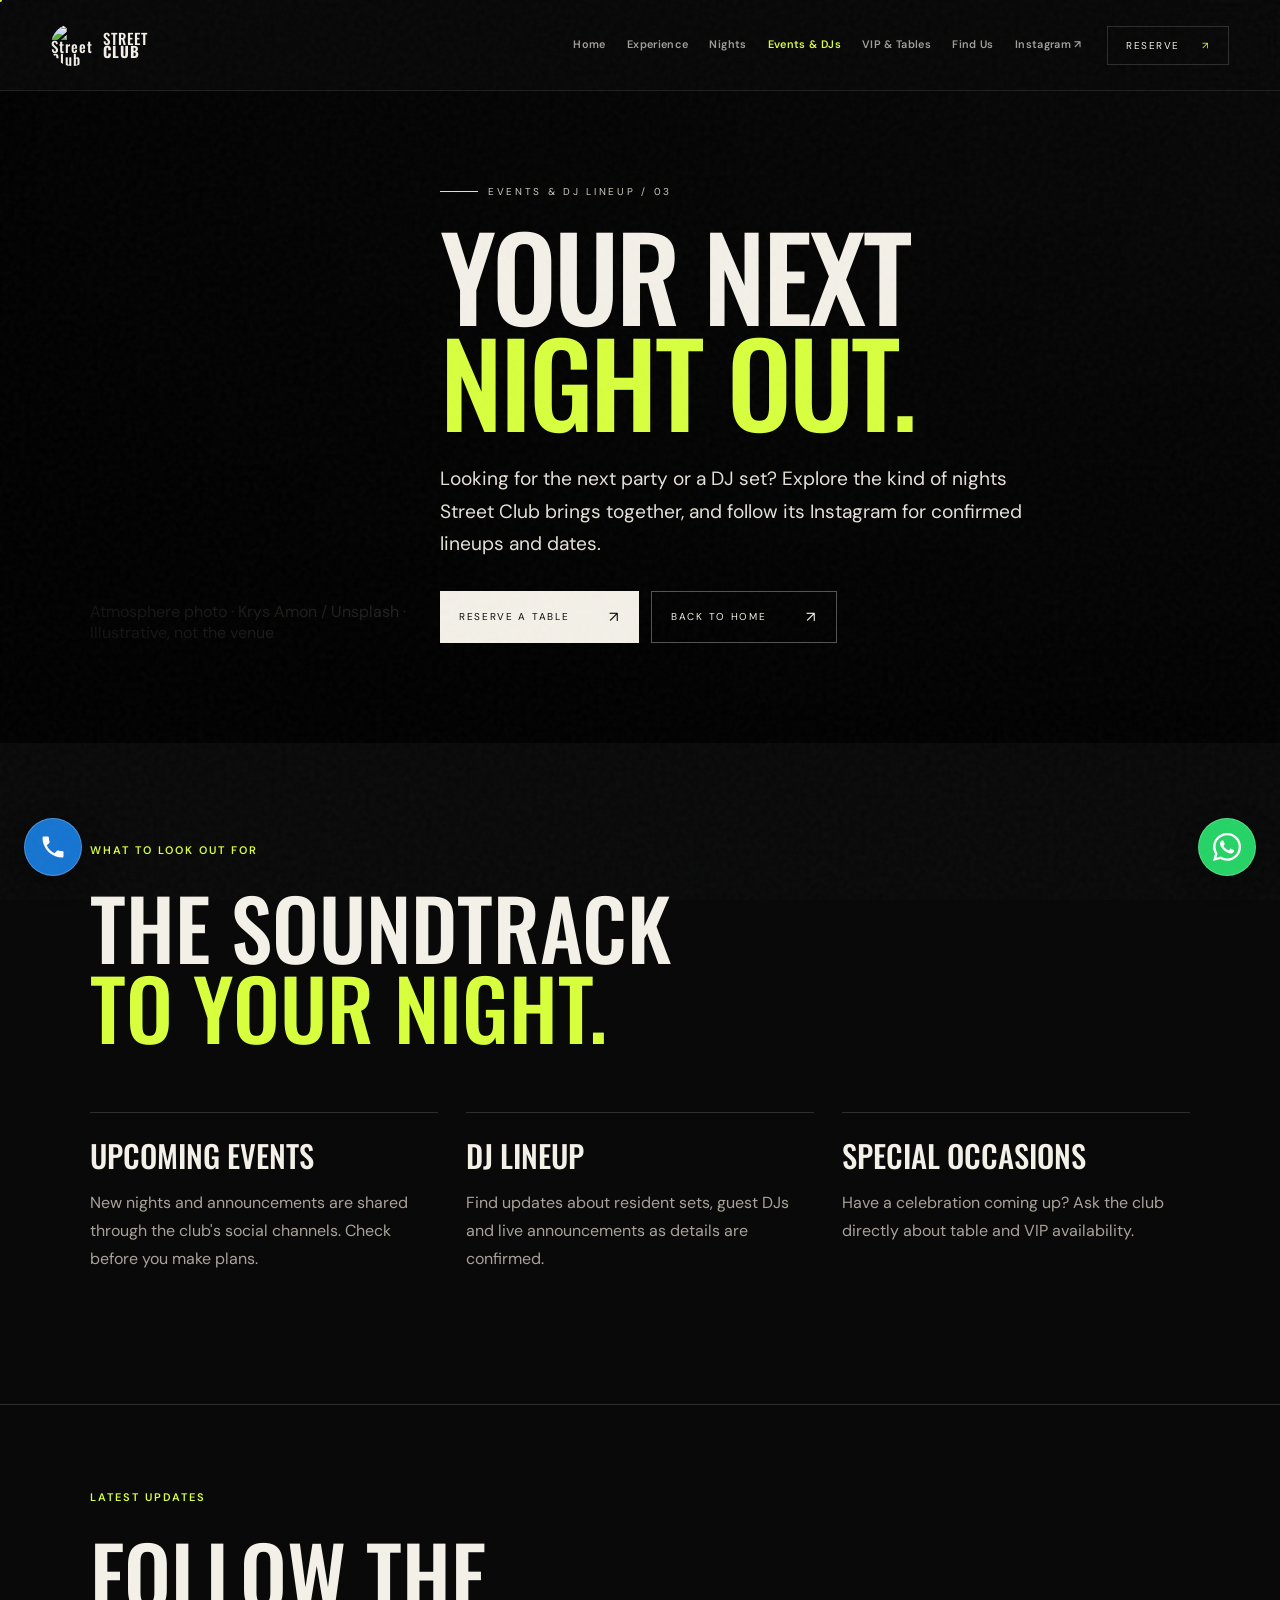
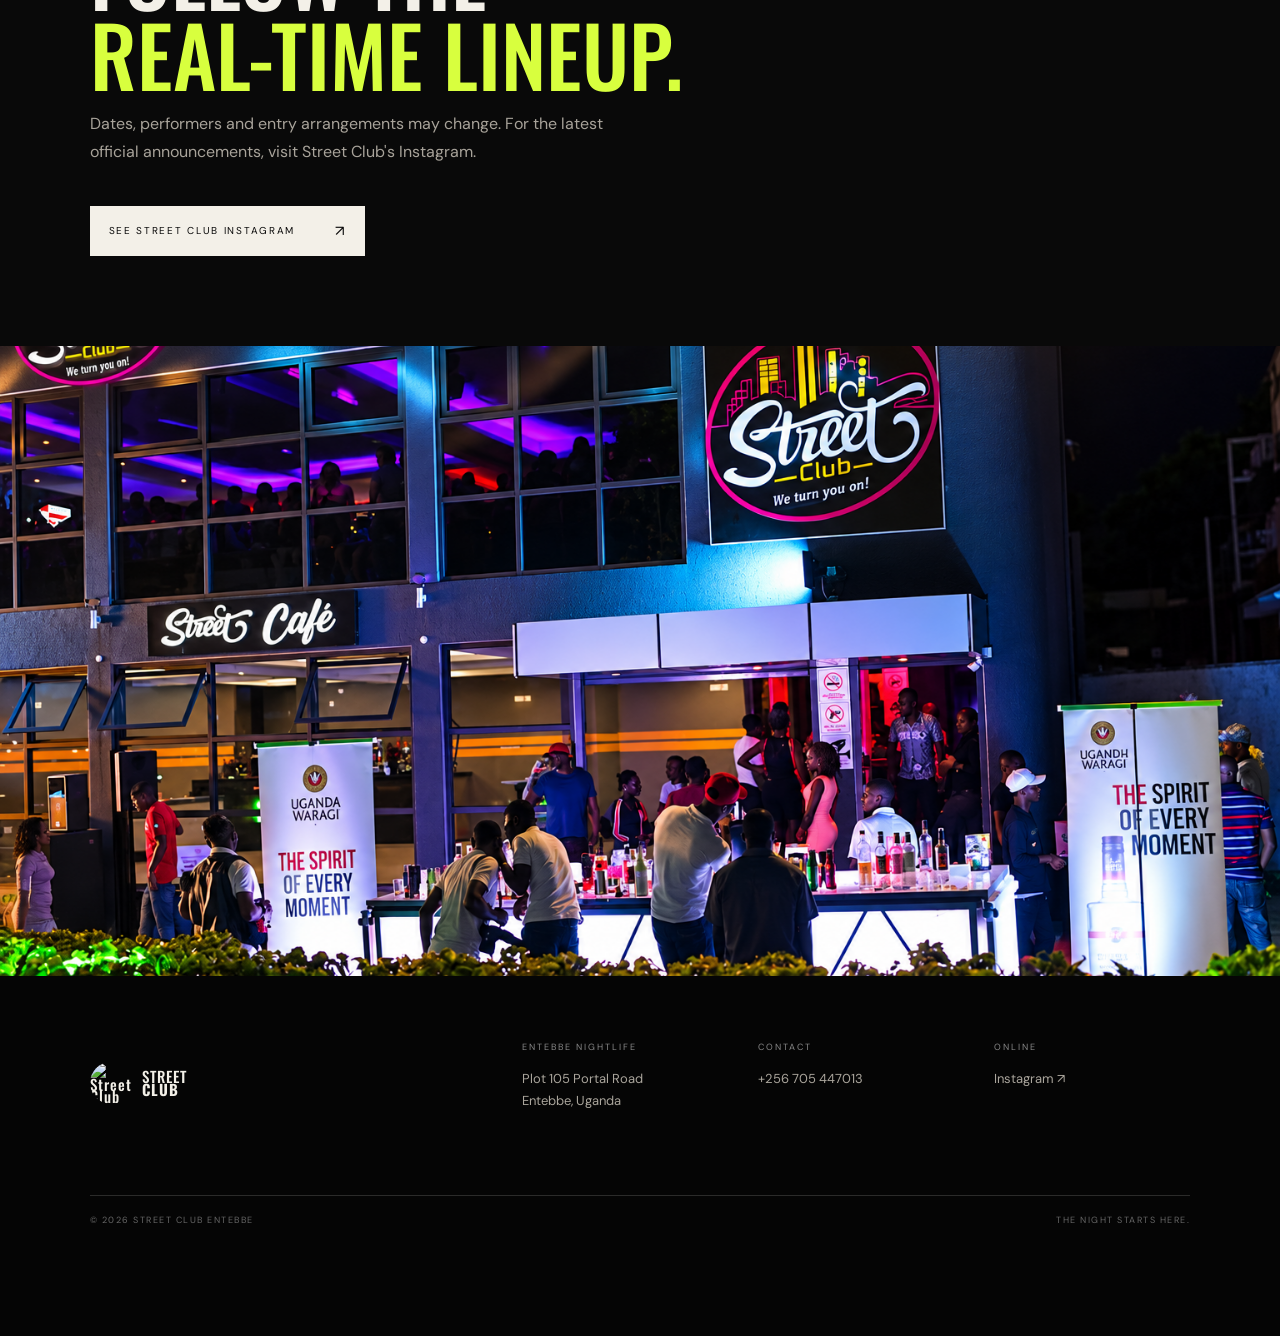
==== commit f68fec05: "Refresh events.html with unique licensed atmospheric photography" ====
--- a/events.html
+++ b/events.html
@@ -9,7 +9,7 @@
   <link rel="preconnect" href="https://fonts.googleapis.com">
   <link rel="preconnect" href="https://fonts.gstatic.com" crossorigin>
   <link href="https://fonts.googleapis.com/css2?family=DM+Sans:wght@400;500;600;700&family=Oswald:wght@400;500;600&display=swap" rel="stylesheet">
-  <link rel="stylesheet" href="styles.css?v=20261018-pages">
+  <link rel="stylesheet" href="styles.css?v=20261018-diverse-photos">
 </head>
 <body class="interior-page"><div class="site-grain" aria-hidden="true"></div><div class="cursor" aria-hidden="true"></div><div class="cursor-dot" aria-hidden="true"></div><div class="progress" aria-hidden="true"></div>
   <header class="nav" id="site-nav">
@@ -29,7 +29,7 @@
     <a class="nav-cta magnetic" href="https://wa.me/256705447013?text=Hi%20Street%20Club%20Entebbe!%20I'd%20like%20to%20reserve%20a%20table%20%2F%20VIP%20section.%20Please%20confirm%20availability." target="_blank" rel="noopener">Reserve <span>↗</span></a>
     <button class="menu" aria-label="Open menu" aria-expanded="false" aria-controls="mobile-navigation"><i></i><i></i></button>
   </header>
-<main id="top"><section class="page-hero"><div class="page-hero-image" style="background-image:url('assets/images/street-club/venue-03.jpeg')"></div><div class="page-hero-shade"></div><div class="page-hero-inner"><p class="eyebrow"><span></span>EVENTS & DJ LINEUP / 03</p><h1>YOUR NEXT<br><em>NIGHT OUT.</em></h1><p>Looking for the next party or a DJ set? Explore the kind of nights Street Club brings together, and follow its Instagram for confirmed lineups and dates.</p><div class="page-action-row"><a class="btn btn-light" href="vip.html" >Reserve a table <span>↗</span></a><a class="btn btn-ghost" href="index.html">Back to home <span>↗</span></a></div></div></section><section class="page-section"><div class="page-kicker">WHAT TO LOOK OUT FOR</div><h2>THE SOUNDTRACK<br><span>TO YOUR NIGHT.</span></h2><div class="page-feature-grid"><article><h3>Upcoming events</h3><p>New nights and announcements are shared through the club's social channels. Check before you make plans.</p></article><article><h3>DJ lineup</h3><p>Find updates about resident sets, guest DJs and live announcements as details are confirmed.</p></article><article><h3>Special occasions</h3><p>Have a celebration coming up? Ask the club directly about table and VIP availability.</p></article></div></section><section class="page-section page-social"><div class="page-kicker">LATEST UPDATES</div><h2>FOLLOW THE<br><span>REAL-TIME LINEUP.</span></h2><p>Dates, performers and entry arrangements may change. For the latest official announcements, visit Street Club's Instagram.</p><a href="https://www.instagram.com/street_club_ebbs?stkn=d2d3YXdlMWl2a3o0" target="_blank" rel="noopener" class="btn btn-light">See Street Club Instagram <span>↗</span></a></section><div class="page-image-band"><img src="assets/images/street-club/Street%20Club%20Neon%20Nightlife%20Scene.png" alt="Street Club entrance and guests" loading="lazy"></div></main>
+<main id="top"><section class="page-hero"><div class="page-hero-image" style="background-image:url('https://images.unsplash.com/photo-1547210841-2ceb0c5f0679?auto=format&amp;fit=crop&amp;w=1800&amp;q=82')"></div><div class="page-hero-shade"></div><span class="page-photo-note">Atmosphere photo · Krys Amon / Unsplash · Illustrative, not the venue</span><div class="page-hero-inner"><p class="eyebrow"><span></span>EVENTS & DJ LINEUP / 03</p><h1>YOUR NEXT<br><em>NIGHT OUT.</em></h1><p>Looking for the next party or a DJ set? Explore the kind of nights Street Club brings together, and follow its Instagram for confirmed lineups and dates.</p><div class="page-action-row"><a class="btn btn-light" href="vip.html" >Reserve a table <span>↗</span></a><a class="btn btn-ghost" href="index.html">Back to home <span>↗</span></a></div></div></section><section class="page-section"><div class="page-kicker">WHAT TO LOOK OUT FOR</div><h2>THE SOUNDTRACK<br><span>TO YOUR NIGHT.</span></h2><div class="page-feature-grid"><article><h3>Upcoming events</h3><p>New nights and announcements are shared through the club's social channels. Check before you make plans.</p></article><article><h3>DJ lineup</h3><p>Find updates about resident sets, guest DJs and live announcements as details are confirmed.</p></article><article><h3>Special occasions</h3><p>Have a celebration coming up? Ask the club directly about table and VIP availability.</p></article></div></section><section class="page-section page-social"><div class="page-kicker">LATEST UPDATES</div><h2>FOLLOW THE<br><span>REAL-TIME LINEUP.</span></h2><p>Dates, performers and entry arrangements may change. For the latest official announcements, visit Street Club's Instagram.</p><a href="https://www.instagram.com/street_club_ebbs?stkn=d2d3YXdlMWl2a3o0" target="_blank" rel="noopener" class="btn btn-light">See Street Club Instagram <span>↗</span></a></section><div class="page-image-band"><img src="assets/images/street-club/Street%20Club%20Neon%20Nightlife%20Scene.png" alt="Street Club entrance and guests" loading="lazy"></div></main>
   <footer>
     <div class="footer-top">
       <div class="brand footer-brand"><img class="brand-logo" src="assets/images/street-club/venue-01.jpeg" alt="Street Club Entebbe logo"><span>STREET<br><b>CLUB</b></span></div>
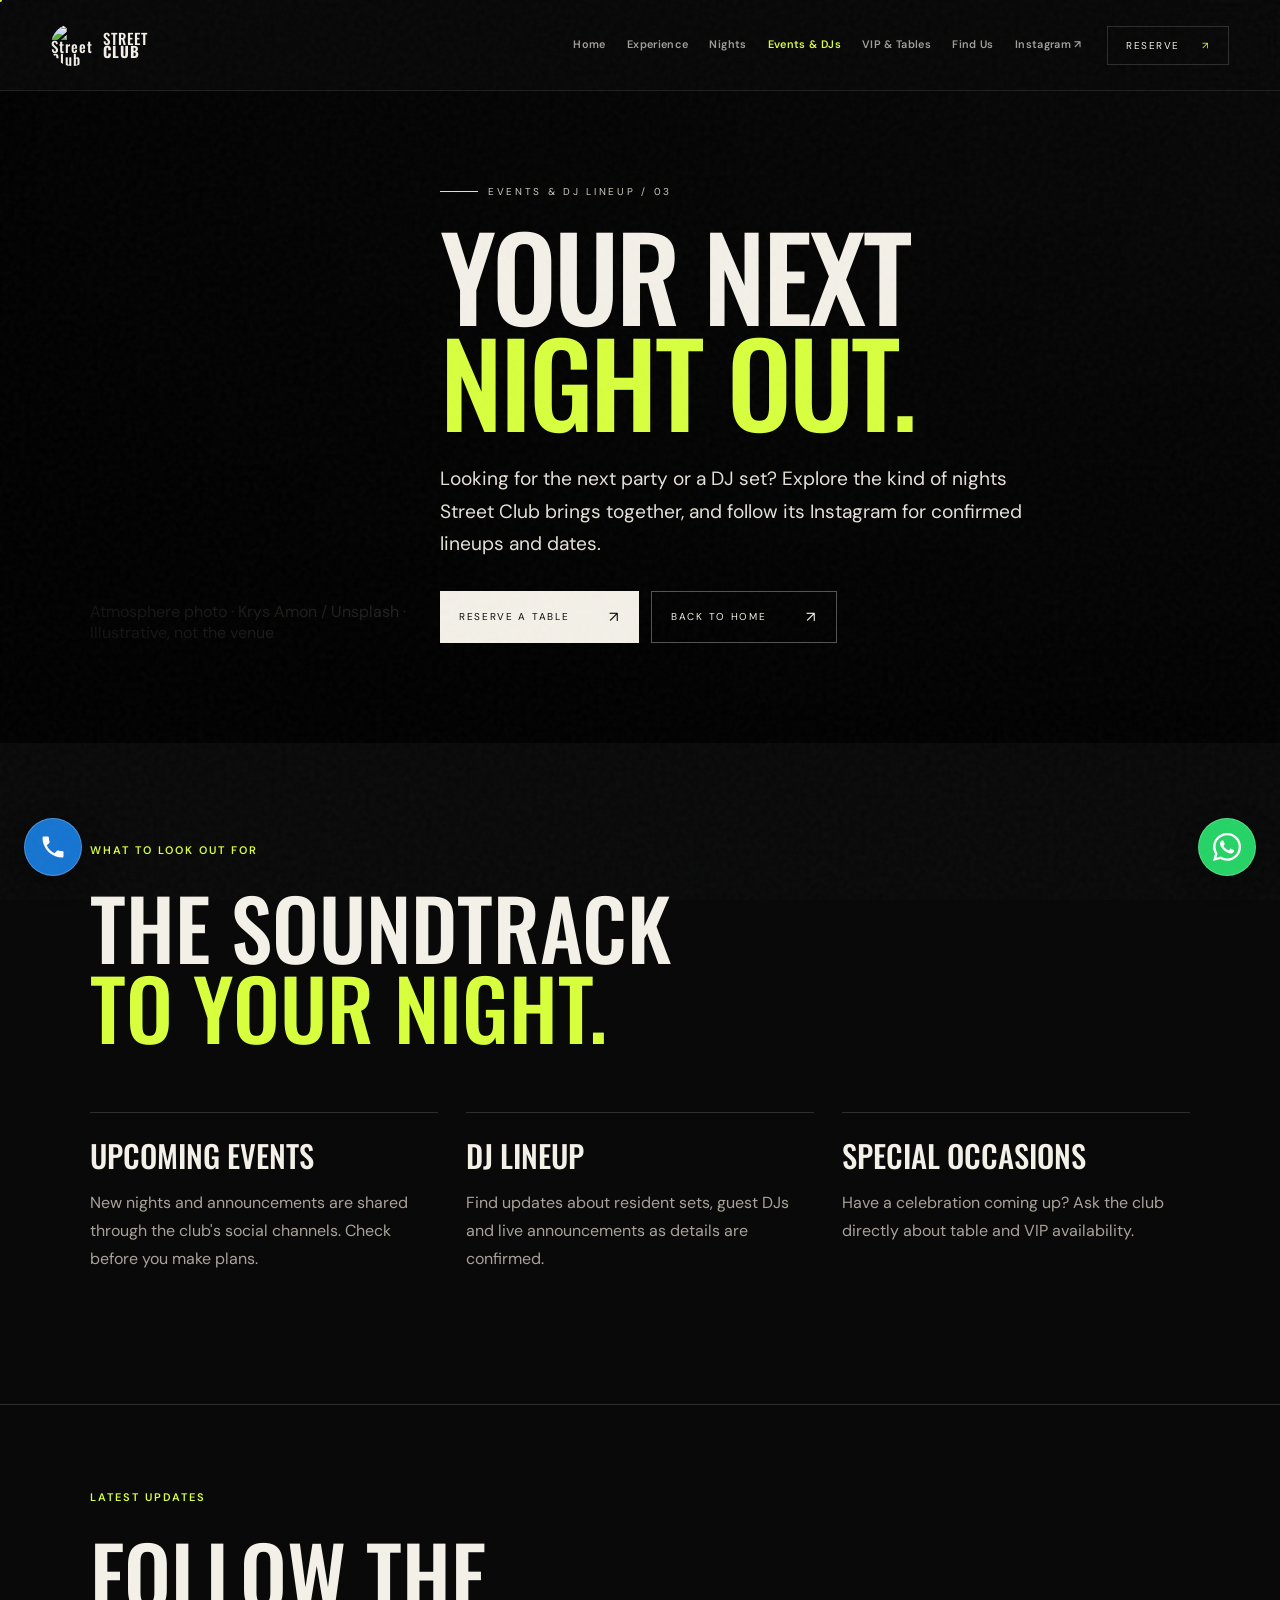
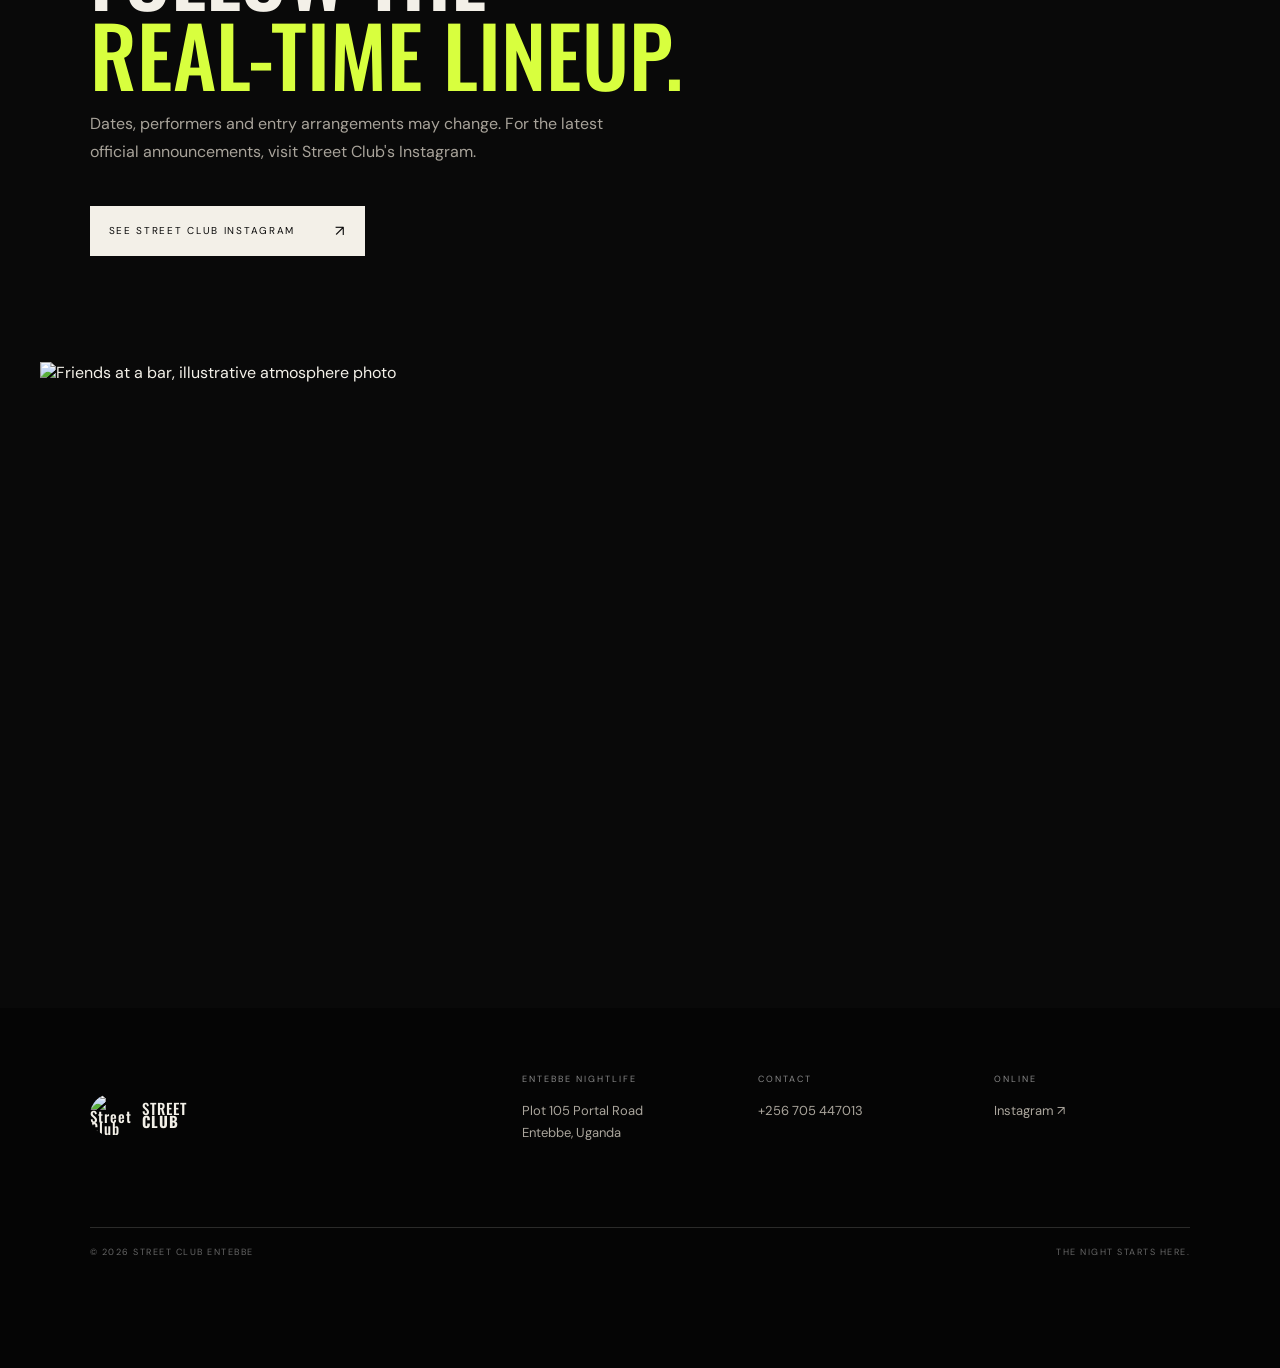
==== commit 8cde4868: "Use distinct secondary photography on events.html" ====
--- a/events.html
+++ b/events.html
@@ -29,7 +29,7 @@
     <a class="nav-cta magnetic" href="https://wa.me/256705447013?text=Hi%20Street%20Club%20Entebbe!%20I'd%20like%20to%20reserve%20a%20table%20%2F%20VIP%20section.%20Please%20confirm%20availability." target="_blank" rel="noopener">Reserve <span>↗</span></a>
     <button class="menu" aria-label="Open menu" aria-expanded="false" aria-controls="mobile-navigation"><i></i><i></i></button>
   </header>
-<main id="top"><section class="page-hero"><div class="page-hero-image" style="background-image:url('https://images.unsplash.com/photo-1547210841-2ceb0c5f0679?auto=format&amp;fit=crop&amp;w=1800&amp;q=82')"></div><div class="page-hero-shade"></div><span class="page-photo-note">Atmosphere photo · Krys Amon / Unsplash · Illustrative, not the venue</span><div class="page-hero-inner"><p class="eyebrow"><span></span>EVENTS & DJ LINEUP / 03</p><h1>YOUR NEXT<br><em>NIGHT OUT.</em></h1><p>Looking for the next party or a DJ set? Explore the kind of nights Street Club brings together, and follow its Instagram for confirmed lineups and dates.</p><div class="page-action-row"><a class="btn btn-light" href="vip.html" >Reserve a table <span>↗</span></a><a class="btn btn-ghost" href="index.html">Back to home <span>↗</span></a></div></div></section><section class="page-section"><div class="page-kicker">WHAT TO LOOK OUT FOR</div><h2>THE SOUNDTRACK<br><span>TO YOUR NIGHT.</span></h2><div class="page-feature-grid"><article><h3>Upcoming events</h3><p>New nights and announcements are shared through the club's social channels. Check before you make plans.</p></article><article><h3>DJ lineup</h3><p>Find updates about resident sets, guest DJs and live announcements as details are confirmed.</p></article><article><h3>Special occasions</h3><p>Have a celebration coming up? Ask the club directly about table and VIP availability.</p></article></div></section><section class="page-section page-social"><div class="page-kicker">LATEST UPDATES</div><h2>FOLLOW THE<br><span>REAL-TIME LINEUP.</span></h2><p>Dates, performers and entry arrangements may change. For the latest official announcements, visit Street Club's Instagram.</p><a href="https://www.instagram.com/street_club_ebbs?stkn=d2d3YXdlMWl2a3o0" target="_blank" rel="noopener" class="btn btn-light">See Street Club Instagram <span>↗</span></a></section><div class="page-image-band"><img src="assets/images/street-club/Street%20Club%20Neon%20Nightlife%20Scene.png" alt="Street Club entrance and guests" loading="lazy"></div></main>
+<main id="top"><section class="page-hero"><div class="page-hero-image" style="background-image:url('https://images.unsplash.com/photo-1547210841-2ceb0c5f0679?auto=format&amp;fit=crop&amp;w=1800&amp;q=82')"></div><div class="page-hero-shade"></div><span class="page-photo-note">Atmosphere photo · Krys Amon / Unsplash · Illustrative, not the venue</span><div class="page-hero-inner"><p class="eyebrow"><span></span>EVENTS & DJ LINEUP / 03</p><h1>YOUR NEXT<br><em>NIGHT OUT.</em></h1><p>Looking for the next party or a DJ set? Explore the kind of nights Street Club brings together, and follow its Instagram for confirmed lineups and dates.</p><div class="page-action-row"><a class="btn btn-light" href="vip.html" >Reserve a table <span>↗</span></a><a class="btn btn-ghost" href="index.html">Back to home <span>↗</span></a></div></div></section><section class="page-section"><div class="page-kicker">WHAT TO LOOK OUT FOR</div><h2>THE SOUNDTRACK<br><span>TO YOUR NIGHT.</span></h2><div class="page-feature-grid"><article><h3>Upcoming events</h3><p>New nights and announcements are shared through the club's social channels. Check before you make plans.</p></article><article><h3>DJ lineup</h3><p>Find updates about resident sets, guest DJs and live announcements as details are confirmed.</p></article><article><h3>Special occasions</h3><p>Have a celebration coming up? Ask the club directly about table and VIP availability.</p></article></div></section><section class="page-section page-social"><div class="page-kicker">LATEST UPDATES</div><h2>FOLLOW THE<br><span>REAL-TIME LINEUP.</span></h2><p>Dates, performers and entry arrangements may change. For the latest official announcements, visit Street Club's Instagram.</p><a href="https://www.instagram.com/street_club_ebbs?stkn=d2d3YXdlMWl2a3o0" target="_blank" rel="noopener" class="btn btn-light">See Street Club Instagram <span>↗</span></a></section><figure class="page-image-band page-additional-image"><img src="https://images.unsplash.com/photo-1745052876079-601c26623432?auto=format&amp;fit=crop&amp;w=1500&amp;q=80" alt="Friends at a bar, illustrative atmosphere photo" loading="lazy" decoding="async"><figcaption>Atmosphere photography · Illustrative, not the Street Club premises</figcaption></figure></main>
   <footer>
     <div class="footer-top">
       <div class="brand footer-brand"><img class="brand-logo" src="assets/images/street-club/venue-01.jpeg" alt="Street Club Entebbe logo"><span>STREET<br><b>CLUB</b></span></div>
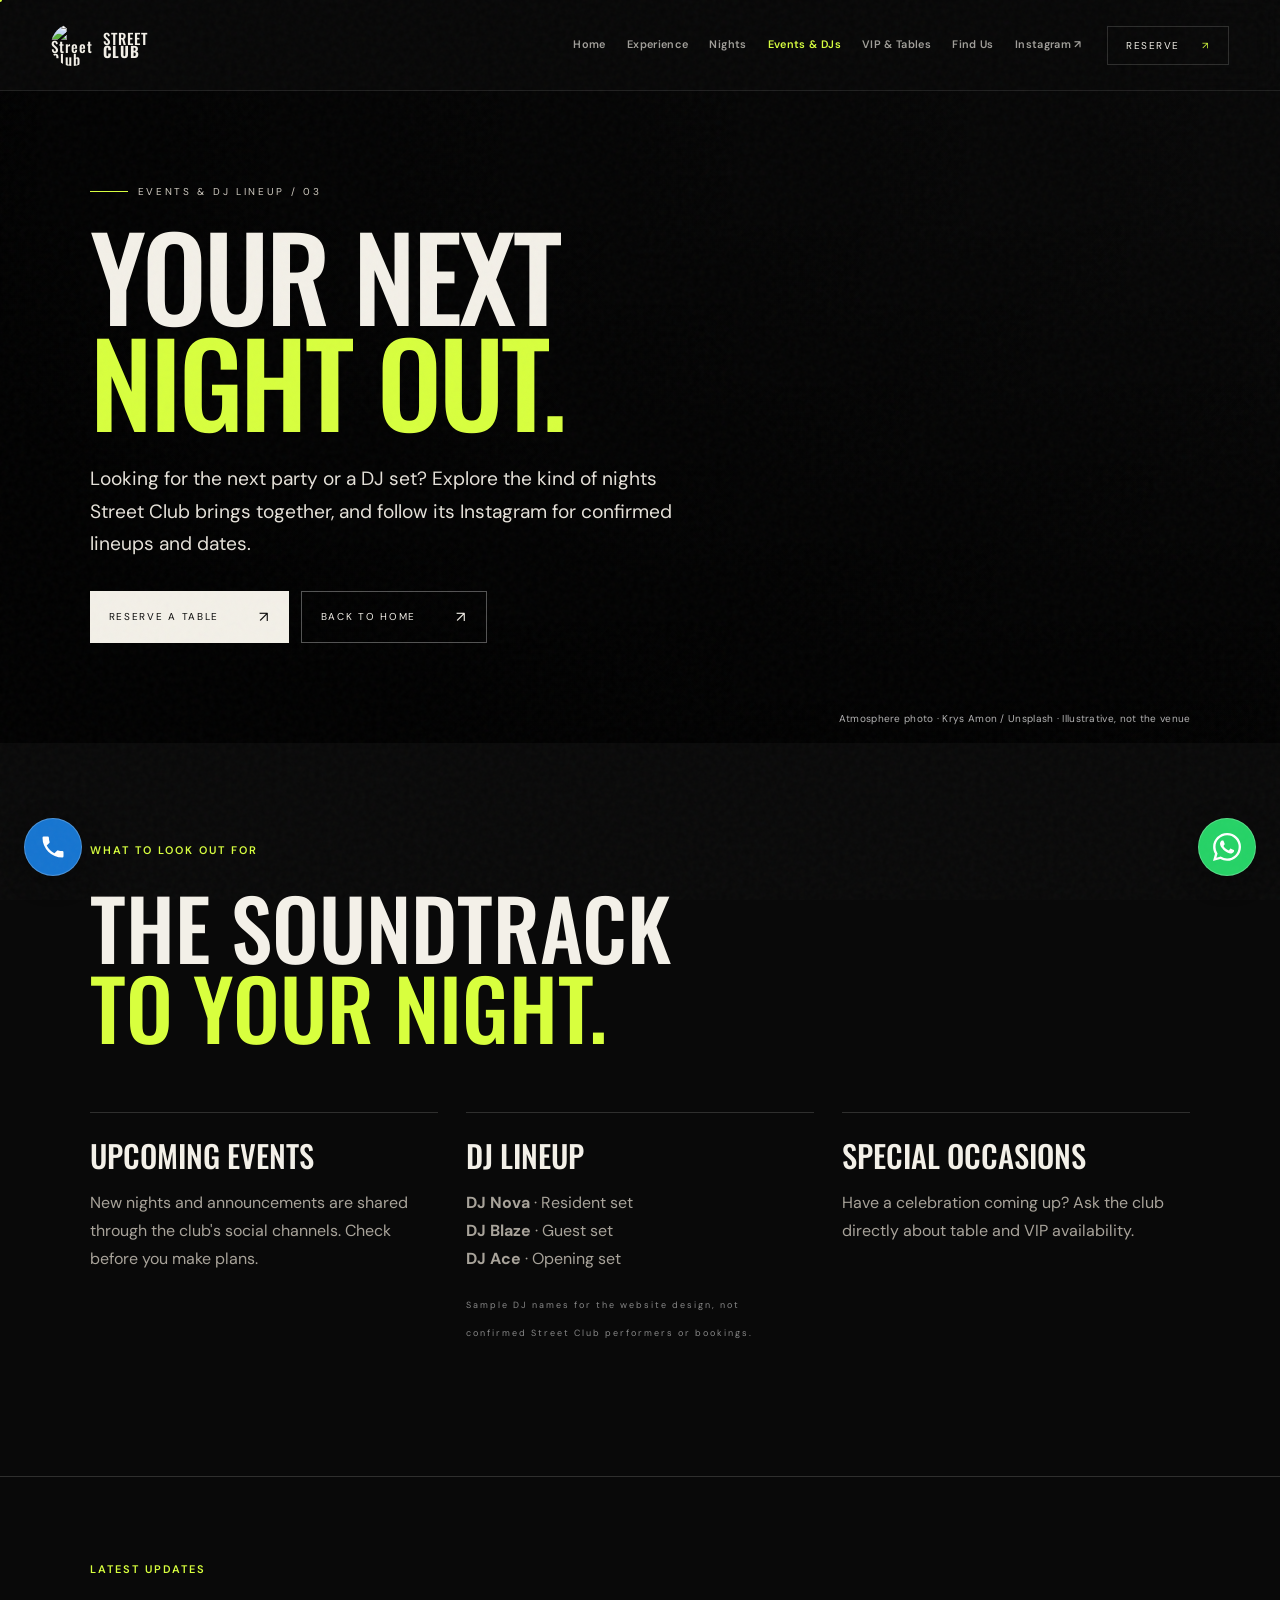
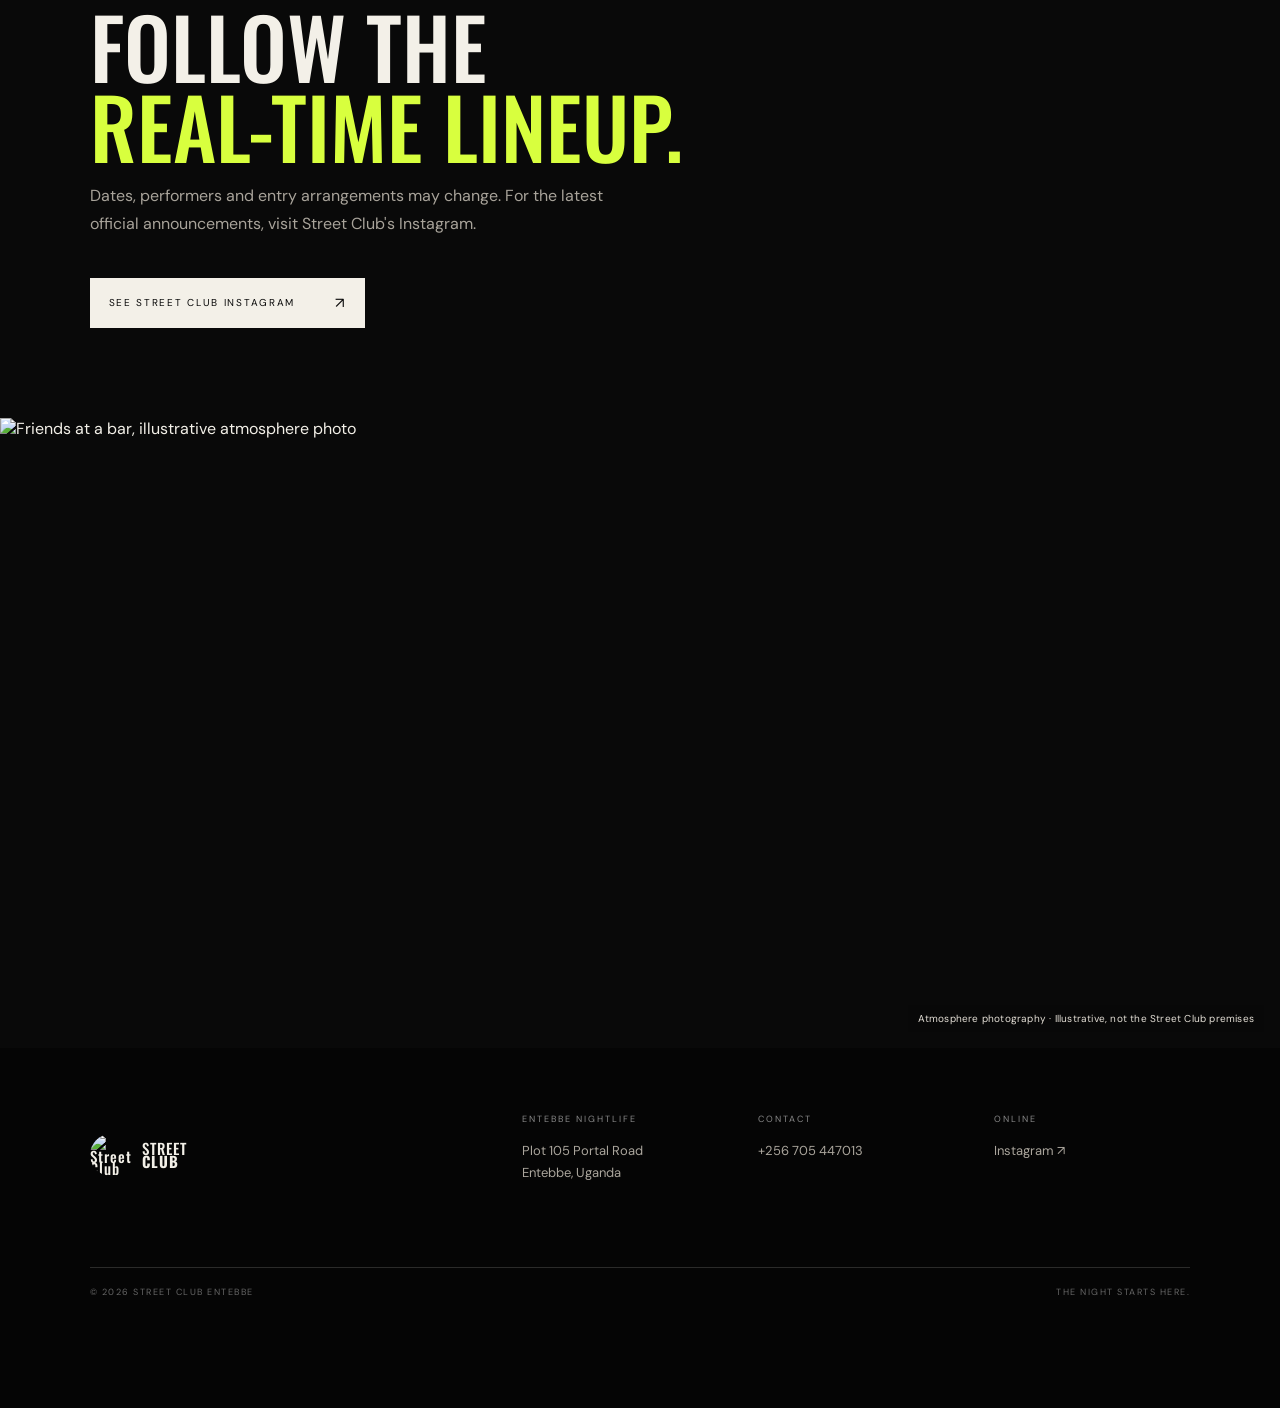
==== commit cdfa994d: "Add clearly labeled sample DJ names to events.html" ====
--- a/events.html
+++ b/events.html
@@ -29,7 +29,7 @@
     <a class="nav-cta magnetic" href="https://wa.me/256705447013?text=Hi%20Street%20Club%20Entebbe!%20I'd%20like%20to%20reserve%20a%20table%20%2F%20VIP%20section.%20Please%20confirm%20availability." target="_blank" rel="noopener">Reserve <span>↗</span></a>
     <button class="menu" aria-label="Open menu" aria-expanded="false" aria-controls="mobile-navigation"><i></i><i></i></button>
   </header>
-<main id="top"><section class="page-hero"><div class="page-hero-image" style="background-image:url('https://images.unsplash.com/photo-1547210841-2ceb0c5f0679?auto=format&amp;fit=crop&amp;w=1800&amp;q=82')"></div><div class="page-hero-shade"></div><span class="page-photo-note">Atmosphere photo · Krys Amon / Unsplash · Illustrative, not the venue</span><div class="page-hero-inner"><p class="eyebrow"><span></span>EVENTS & DJ LINEUP / 03</p><h1>YOUR NEXT<br><em>NIGHT OUT.</em></h1><p>Looking for the next party or a DJ set? Explore the kind of nights Street Club brings together, and follow its Instagram for confirmed lineups and dates.</p><div class="page-action-row"><a class="btn btn-light" href="vip.html" >Reserve a table <span>↗</span></a><a class="btn btn-ghost" href="index.html">Back to home <span>↗</span></a></div></div></section><section class="page-section"><div class="page-kicker">WHAT TO LOOK OUT FOR</div><h2>THE SOUNDTRACK<br><span>TO YOUR NIGHT.</span></h2><div class="page-feature-grid"><article><h3>Upcoming events</h3><p>New nights and announcements are shared through the club's social channels. Check before you make plans.</p></article><article><h3>DJ lineup</h3><p>Find updates about resident sets, guest DJs and live announcements as details are confirmed.</p></article><article><h3>Special occasions</h3><p>Have a celebration coming up? Ask the club directly about table and VIP availability.</p></article></div></section><section class="page-section page-social"><div class="page-kicker">LATEST UPDATES</div><h2>FOLLOW THE<br><span>REAL-TIME LINEUP.</span></h2><p>Dates, performers and entry arrangements may change. For the latest official announcements, visit Street Club's Instagram.</p><a href="https://www.instagram.com/street_club_ebbs?stkn=d2d3YXdlMWl2a3o0" target="_blank" rel="noopener" class="btn btn-light">See Street Club Instagram <span>↗</span></a></section><figure class="page-image-band page-additional-image"><img src="https://images.unsplash.com/photo-1745052876079-601c26623432?auto=format&amp;fit=crop&amp;w=1500&amp;q=80" alt="Friends at a bar, illustrative atmosphere photo" loading="lazy" decoding="async"><figcaption>Atmosphere photography · Illustrative, not the Street Club premises</figcaption></figure></main>
+<main id="top"><section class="page-hero"><div class="page-hero-image" style="background-image:url('https://images.unsplash.com/photo-1547210841-2ceb0c5f0679?auto=format&amp;fit=crop&amp;w=1800&amp;q=82')"></div><div class="page-hero-shade"></div><span class="page-photo-note">Atmosphere photo · Krys Amon / Unsplash · Illustrative, not the venue</span><div class="page-hero-inner"><p class="eyebrow"><span></span>EVENTS & DJ LINEUP / 03</p><h1>YOUR NEXT<br><em>NIGHT OUT.</em></h1><p>Looking for the next party or a DJ set? Explore the kind of nights Street Club brings together, and follow its Instagram for confirmed lineups and dates.</p><div class="page-action-row"><a class="btn btn-light" href="vip.html" >Reserve a table <span>↗</span></a><a class="btn btn-ghost" href="index.html">Back to home <span>↗</span></a></div></div></section><section class="page-section"><div class="page-kicker">WHAT TO LOOK OUT FOR</div><h2>THE SOUNDTRACK<br><span>TO YOUR NIGHT.</span></h2><div class="page-feature-grid"><article><h3>Upcoming events</h3><p>New nights and announcements are shared through the club's social channels. Check before you make plans.</p></article><article><h3>DJ lineup</h3><p><strong>DJ Nova</strong> · Resident set<br><strong>DJ Blaze</strong> · Guest set<br><strong>DJ Ace</strong> · Opening set</p><p><small>Sample DJ names for the website design, not confirmed Street Club performers or bookings.</small></p></article><article><h3>Special occasions</h3><p>Have a celebration coming up? Ask the club directly about table and VIP availability.</p></article></div></section><section class="page-section page-social"><div class="page-kicker">LATEST UPDATES</div><h2>FOLLOW THE<br><span>REAL-TIME LINEUP.</span></h2><p>Dates, performers and entry arrangements may change. For the latest official announcements, visit Street Club's Instagram.</p><a href="https://www.instagram.com/street_club_ebbs?stkn=d2d3YXdlMWl2a3o0" target="_blank" rel="noopener" class="btn btn-light">See Street Club Instagram <span>↗</span></a></section><figure class="page-image-band page-additional-image"><img src="https://images.unsplash.com/photo-1745052876079-601c26623432?auto=format&amp;fit=crop&amp;w=1500&amp;q=80" alt="Friends at a bar, illustrative atmosphere photo" loading="lazy" decoding="async"><figcaption>Atmosphere photography · Illustrative, not the Street Club premises</figcaption></figure></main>
   <footer>
     <div class="footer-top">
       <div class="brand footer-brand"><img class="brand-logo" src="assets/images/street-club/venue-01.jpeg" alt="Street Club Entebbe logo"><span>STREET<br><b>CLUB</b></span></div>
--- a/styles.css
+++ b/styles.css
@@ -1407,3 +1407,9 @@
  .page-invite {display:block}
  .page-invite .btn {margin-top:35px}
 }
+
+/* Attribution and transparent labeling for illustrative stock imagery. */
+.page-hero .page-photo-note {position:absolute;right:7vw;bottom:18px;z-index:3;font-size:10px;letter-spacing:.3px;color:rgba(255,255,255,.7);text-align:right}
+.page-additional-image {position:relative;margin:0}
+.page-additional-image figcaption {position:absolute;right:16px;bottom:16px;background:rgba(9,9,9,.75);padding:7px 10px;color:#e4dfd6;font-size:10px;letter-spacing:.2px}
+@media(max-width:800px){.page-hero .page-photo-note{right:20px;bottom:9px;max-width:85%;font-size:9px}.page-additional-image figcaption{right:8px;bottom:8px;font-size:9px}}
